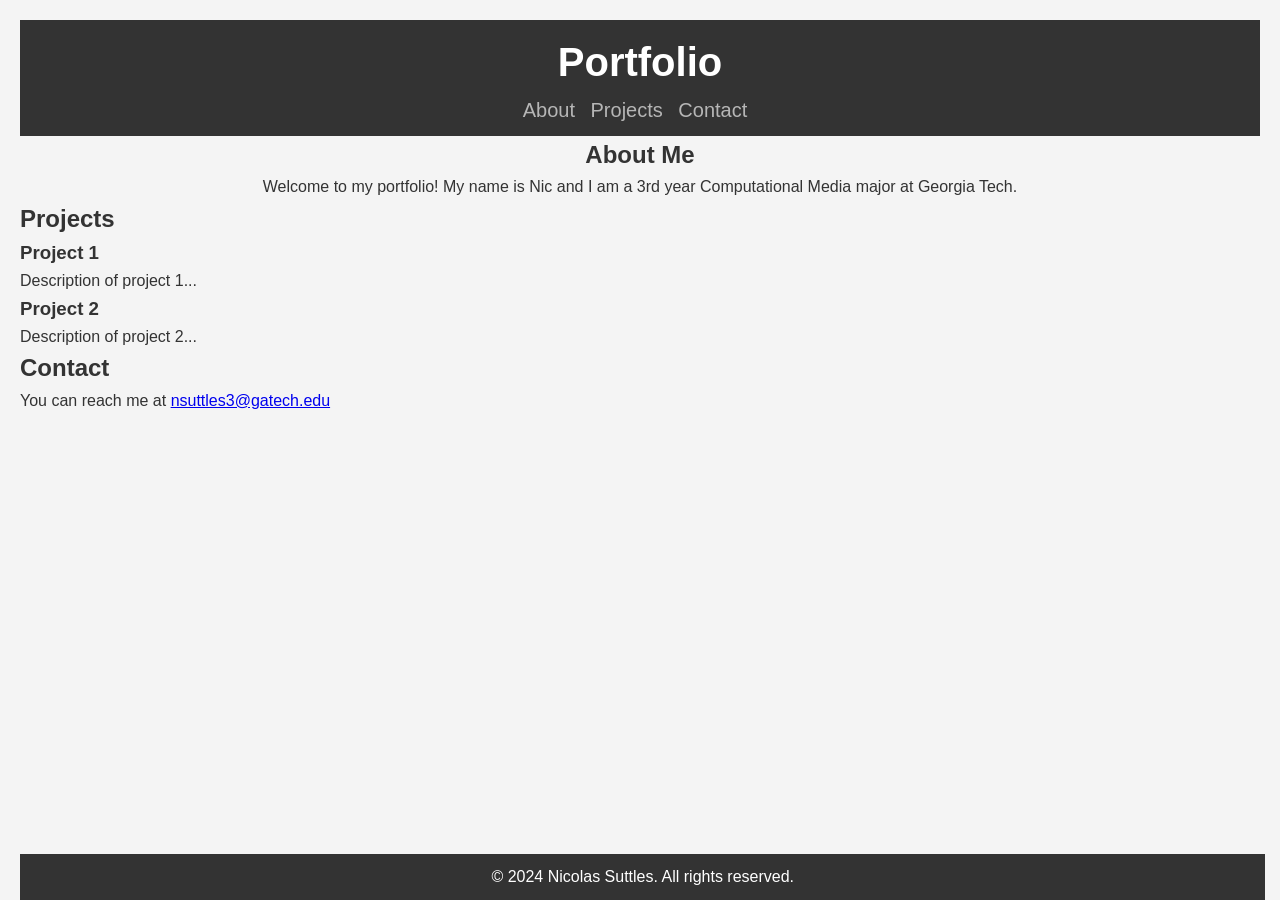
==== index.html @ 4a083851 "Template" ====
<!DOCTYPE html>
<html lang="en">
<head>
    <meta charset="UTF-8">
    <meta name="viewport" content="width=device-width, initial-scale=1.0">
    <title>Nicolas Suttles Portfolio</title>
    <link rel="stylesheet" href="styles.css">
</head>
<body>
    <header>
        <h1>Portfolio</h1>
        <nav>
            <ul>
                <li><a href="#about">About</a></li>
                <li><a href="#projects">Projects</a></li>
                <li><a href="#contact">Contact</a></li>
            </ul>
        </nav>
    </header>

    <section id="about">
        <h2>About Me</h2>
        <p>Welcome to my portfolio! My name is Nic and I am a 3rd year Computational Media major at Georgia Tech.</p>
    </section>

    <section id="projects">
        <h2>Projects</h2>
        <div class="project">
            <h3>Project 1</h3>
            <p>Description of project 1...</p>
        </div>
        <div class="project">
            <h3>Project 2</h3>
            <p>Description of project 2...</p>
        </div>
        <!-- Add more projects as needed -->
    </section>

    <section id="contact">
        <h2>Contact</h2>
        <p>You can reach me at <a href="mailto:nsuttles3@gatech.edu">nsuttles3@gatech.edu</a></p>
    </section>

    <footer>
        <p>&copy; 2024 Nicolas Suttles. All rights reserved.</p>
    </footer>
</body>
</html>
---- styles.css ----
/* Basic Reset */
* {
    margin: 0;
    padding: 0;
    box-sizing: border-box;
}

/* Body Styling */
body {
    font-family: Arial, sans-serif;
    line-height: 1.6;
    background-color: #f4f4f4;
    color: #333;
    padding: 20px;
}

/* Header Styling */
header {
    background: #333;
    color: #fff;
    padding: 10px 0;
    text-align: center;
    font-size: 20px;
}

/* Navigation Styling */
nav ul {
    list-style: none;
    padding: 0;
}

nav ul li {
    display: inline;
    margin-right: 10px;
}

nav ul li a {
    color: #b6b6b6;
    text-decoration: none;
}

/* Main Content Styling */
main {
    margin-top: 20px;
}

#about {
    text-align: center;
}

/* Footer Styling */
footer {
    background: #333;
    color: #fff;
    text-align: center;
    padding: 10px 0;
    position: fixed;
    bottom: 0;
    width: 97.3%;
    margin: auto 0;
}
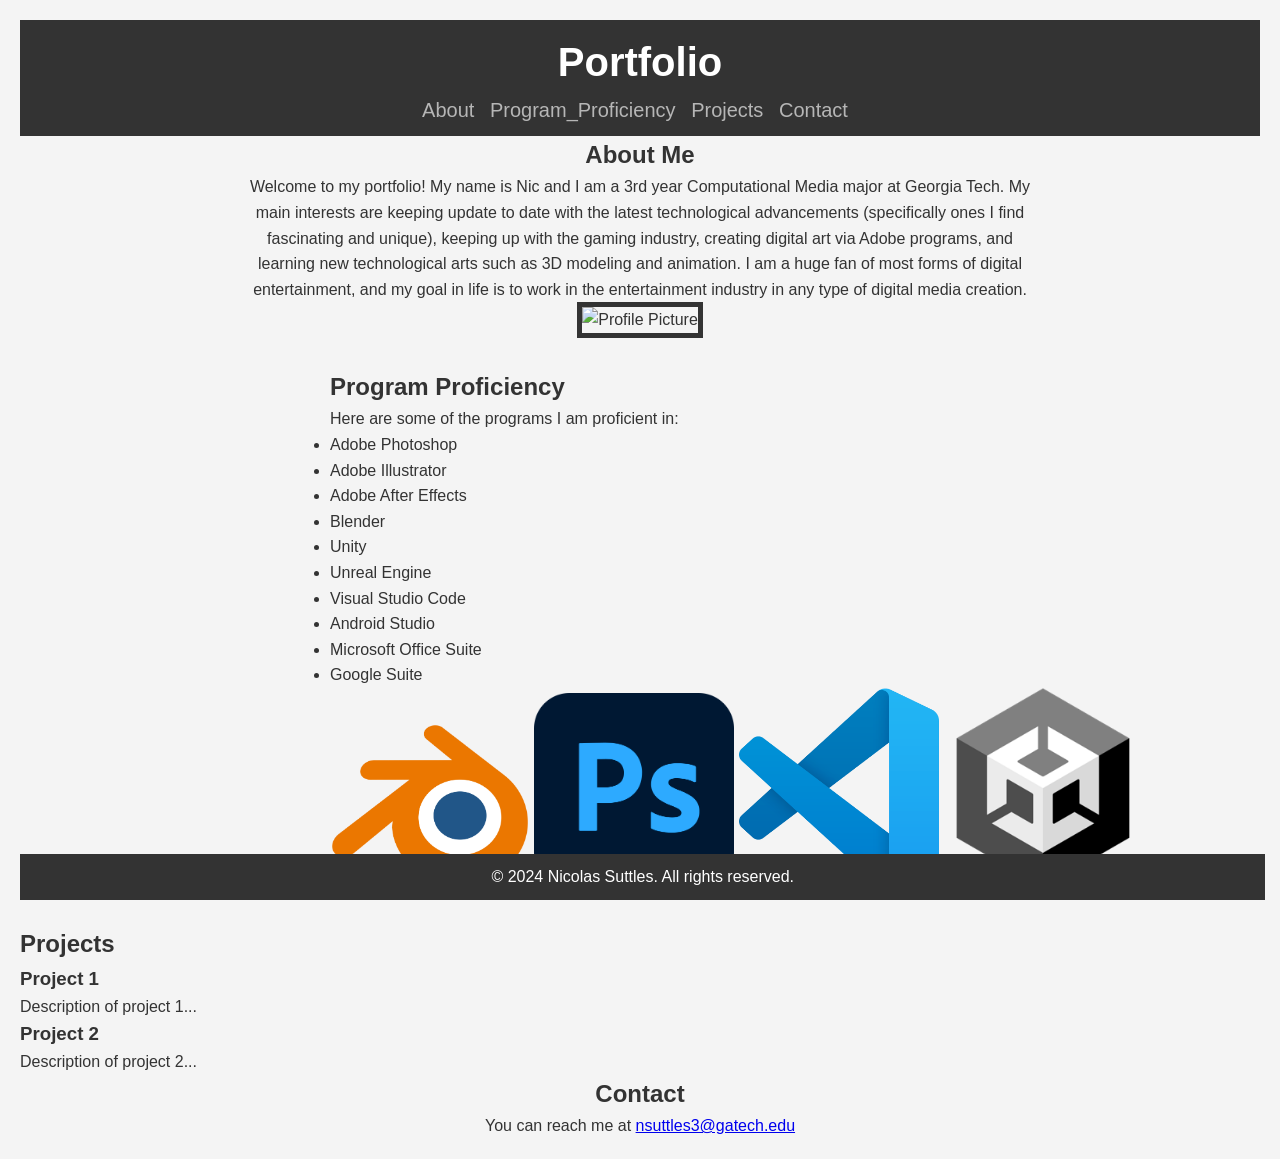
==== commit 8f8d86c1: "More Progress" ====
--- a/index.html
+++ b/index.html
@@ -12,6 +12,7 @@
         <nav>
             <ul>
                 <li><a href="#about">About</a></li>
+                <li><a href="#program">Program_Proficiency</a></li>
                 <li><a href="#projects">Projects</a></li>
                 <li><a href="#contact">Contact</a></li>
             </ul>
@@ -20,7 +21,35 @@
 
     <section id="about">
         <h2>About Me</h2>
-        <p>Welcome to my portfolio! My name is Nic and I am a 3rd year Computational Media major at Georgia Tech.</p>
+        <p>Welcome to my portfolio! My name is Nic and I am a 3rd year Computational Media major at Georgia Tech.
+            My main interests are keeping update to date with the latest technological advancements (specifically 
+            ones I find fascinating and unique), keeping up with the gaming industry, creating digital art via Adobe
+            programs, and learning new technological arts such as 3D modeling and animation. I am a huge fan of most forms
+            of digital entertainment, and my goal in life is to work in the entertainment industry in any type of digital
+            media creation.
+        </p>
+        <img src="images/PortfolioProfilePic.jpg" alt="Profile Picture" style="width:200px;height:auto;">
+    </section>
+
+    <section id="program">
+        <h2>Program Proficiency</h2>
+        <p>Here are some of the programs I am proficient in:</p>
+        <ul>
+            <li>Adobe Photoshop</li>
+            <li>Adobe Illustrator</li>
+            <li>Adobe After Effects</li>
+            <li>Blender</li>
+            <li>Unity</li>
+            <li>Unreal Engine</li>
+            <li>Visual Studio Code</li>
+            <li>Android Studio</li>
+            <li>Microsoft Office Suite</li>
+            <li>Google Suite</li>
+        </ul>
+        <img src="Images/BlenderLogo.png" alt="Blender Logo" style="width:200px;height:auto;">
+        <img src="Images/PSLogo.png" alt="Unity Logo" style="width:200px;height:auto;">
+        <img src="Images/VSCodeLogo.png" alt="Unity Logo" style="width:200px;height:auto;">
+        <img src="Images/UnityLogo.png" alt="Unity Logo" style="width:200px;height:auto;">
     </section>
 
     <section id="projects">
--- a/styles.css
+++ b/styles.css
@@ -9,7 +9,7 @@
 body {
     font-family: Arial, sans-serif;
     line-height: 1.6;
-    background-color: #f4f4f4;
+    background-color: #f4f4f4;    
     color: #333;
     padding: 20px;
 }
@@ -17,11 +17,13 @@
 /* Header Styling */
 header {
     background: #333;
+    
     color: #fff;
     padding: 10px 0;
     text-align: center;
     font-size: 20px;
 }
+
 
 /* Navigation Styling */
 nav ul {
@@ -48,6 +50,24 @@
     text-align: center;
 }
 
+#about p {
+    max-width: 800px;
+    margin: 0 auto;
+}
+
+#about img {
+    border: 5px solid #333;
+}
+
+#program {
+    text-align: left;
+    margin: 30px auto 30px 25%;
+}
+
+#contact {
+    text-align: center;
+}
+
 /* Footer Styling */
 footer {
     background: #333;
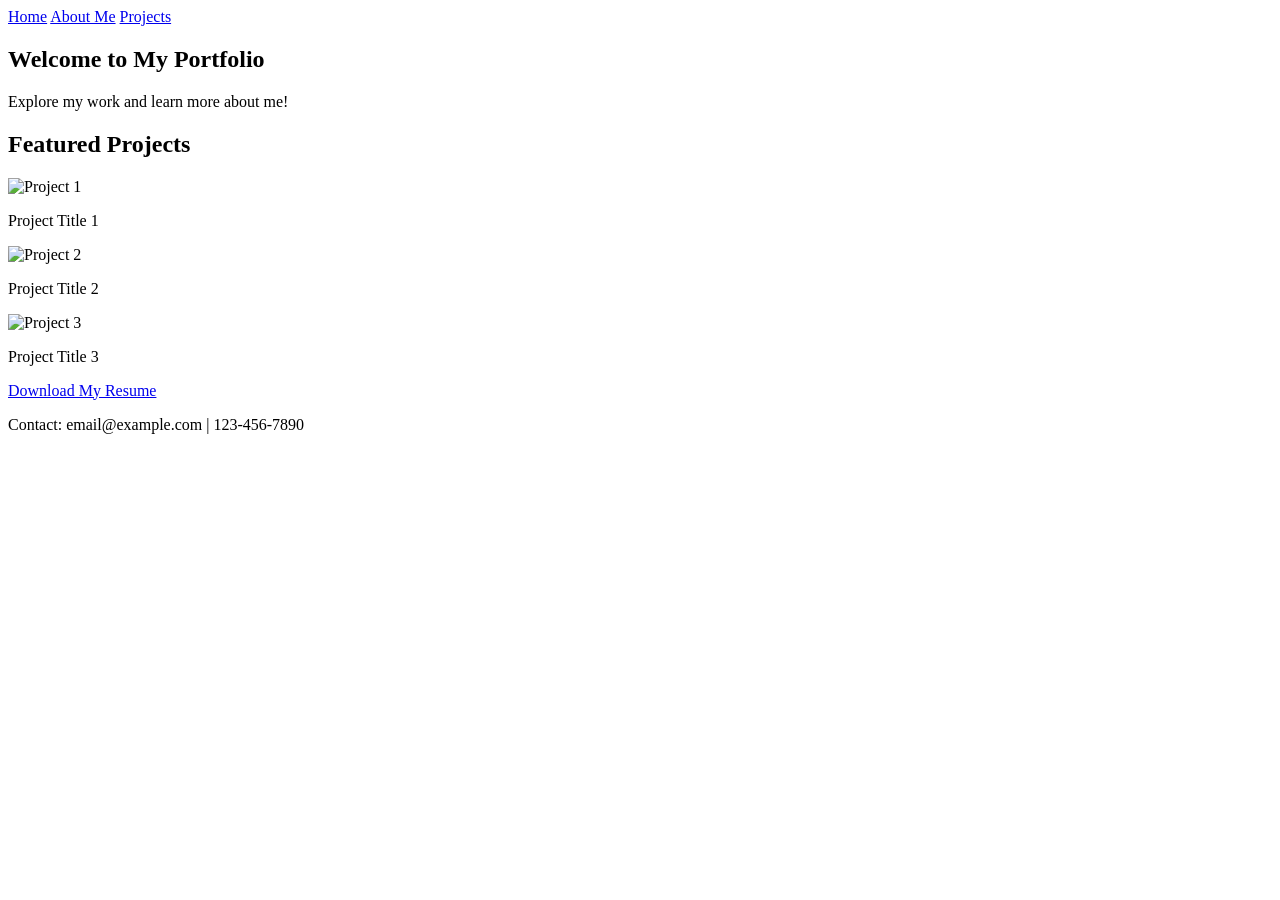
==== commit 294d36db: "Change" ====
--- a/index.html
+++ b/index.html
@@ -3,75 +3,46 @@
 <head>
     <meta charset="UTF-8">
     <meta name="viewport" content="width=device-width, initial-scale=1.0">
-    <title>Nicolas Suttles Portfolio</title>
-    <link rel="stylesheet" href="styles.css">
+    <title>Portfolio</title>
+    <link rel="stylesheet" href="style.css">
 </head>
 <body>
+    <div id="loader" class="loader"></div>
     <header>
-        <h1>Portfolio</h1>
         <nav>
-            <ul>
-                <li><a href="#about">About</a></li>
-                <li><a href="#program">Program_Proficiency</a></li>
-                <li><a href="#projects">Projects</a></li>
-                <li><a href="#contact">Contact</a></li>
-            </ul>
+            <a href="index.html">Home</a>
+            <a href="about.html">About Me</a>
+            <a href="projects.html">Projects</a>
         </nav>
     </header>
-
-    <section id="about">
-        <h2>About Me</h2>
-        <p>Welcome to my portfolio! My name is Nic and I am a 3rd year Computational Media major at Georgia Tech.
-            My main interests are keeping update to date with the latest technological advancements (specifically 
-            ones I find fascinating and unique), keeping up with the gaming industry, creating digital art via Adobe
-            programs, and learning new technological arts such as 3D modeling and animation. I am a huge fan of most forms
-            of digital entertainment, and my goal in life is to work in the entertainment industry in any type of digital
-            media creation.
-        </p>
-        <img src="images/PortfolioProfilePic.jpg" alt="Profile Picture" style="width:200px;height:auto;">
-    </section>
-
-    <section id="program">
-        <h2>Program Proficiency</h2>
-        <p>Here are some of the programs I am proficient in:</p>
-        <ul>
-            <li>Adobe Photoshop</li>
-            <li>Adobe Illustrator</li>
-            <li>Adobe After Effects</li>
-            <li>Blender</li>
-            <li>Unity</li>
-            <li>Unreal Engine</li>
-            <li>Visual Studio Code</li>
-            <li>Android Studio</li>
-            <li>Microsoft Office Suite</li>
-            <li>Google Suite</li>
-        </ul>
-        <img src="Images/BlenderLogo.png" alt="Blender Logo" style="width:200px;height:auto;">
-        <img src="Images/PSLogo.png" alt="Unity Logo" style="width:200px;height:auto;">
-        <img src="Images/VSCodeLogo.png" alt="Unity Logo" style="width:200px;height:auto;">
-        <img src="Images/UnityLogo.png" alt="Unity Logo" style="width:200px;height:auto;">
-    </section>
-
-    <section id="projects">
-        <h2>Projects</h2>
-        <div class="project">
-            <h3>Project 1</h3>
-            <p>Description of project 1...</p>
-        </div>
-        <div class="project">
-            <h3>Project 2</h3>
-            <p>Description of project 2...</p>
-        </div>
-        <!-- Add more projects as needed -->
-    </section>
-
-    <section id="contact">
-        <h2>Contact</h2>
-        <p>You can reach me at <a href="mailto:nsuttles3@gatech.edu">nsuttles3@gatech.edu</a></p>
-    </section>
-
-    <footer>
-        <p>&copy; 2024 Nicolas Suttles. All rights reserved.</p>
-    </footer>
+    <main>
+        <section class="hero fade-in">
+            <h1>Welcome to My Portfolio</h1>
+            <p>Explore my work and learn more about me!</p>
+        </section>
+        <section class="featured-projects">
+            <h2>Featured Projects</h2>
+            <div class="projects">
+                <div class="project">
+                    <img src="assets/project1.jpg" alt="Project 1">
+                    <p>Project Title 1</p>
+                </div>
+                <div class="project">
+                    <img src="assets/project2.jpg" alt="Project 2">
+                    <p>Project Title 2</p>
+                </div>
+                <div class="project">
+                    <img src="assets/project3.jpg" alt="Project 3">
+                    <p>Project Title 3</p>
+                </div>
+            </div>
+        </section>
+        <section class="resume-contact">
+            <a href="assets/resume.pdf" class="btn" target="_blank">Download My Resume</a>
+            <footer>
+                <p>Contact: email@example.com | 123-456-7890</p>
+            </footer>
+        </section>
+    </main>
 </body>
-</html>+</html>
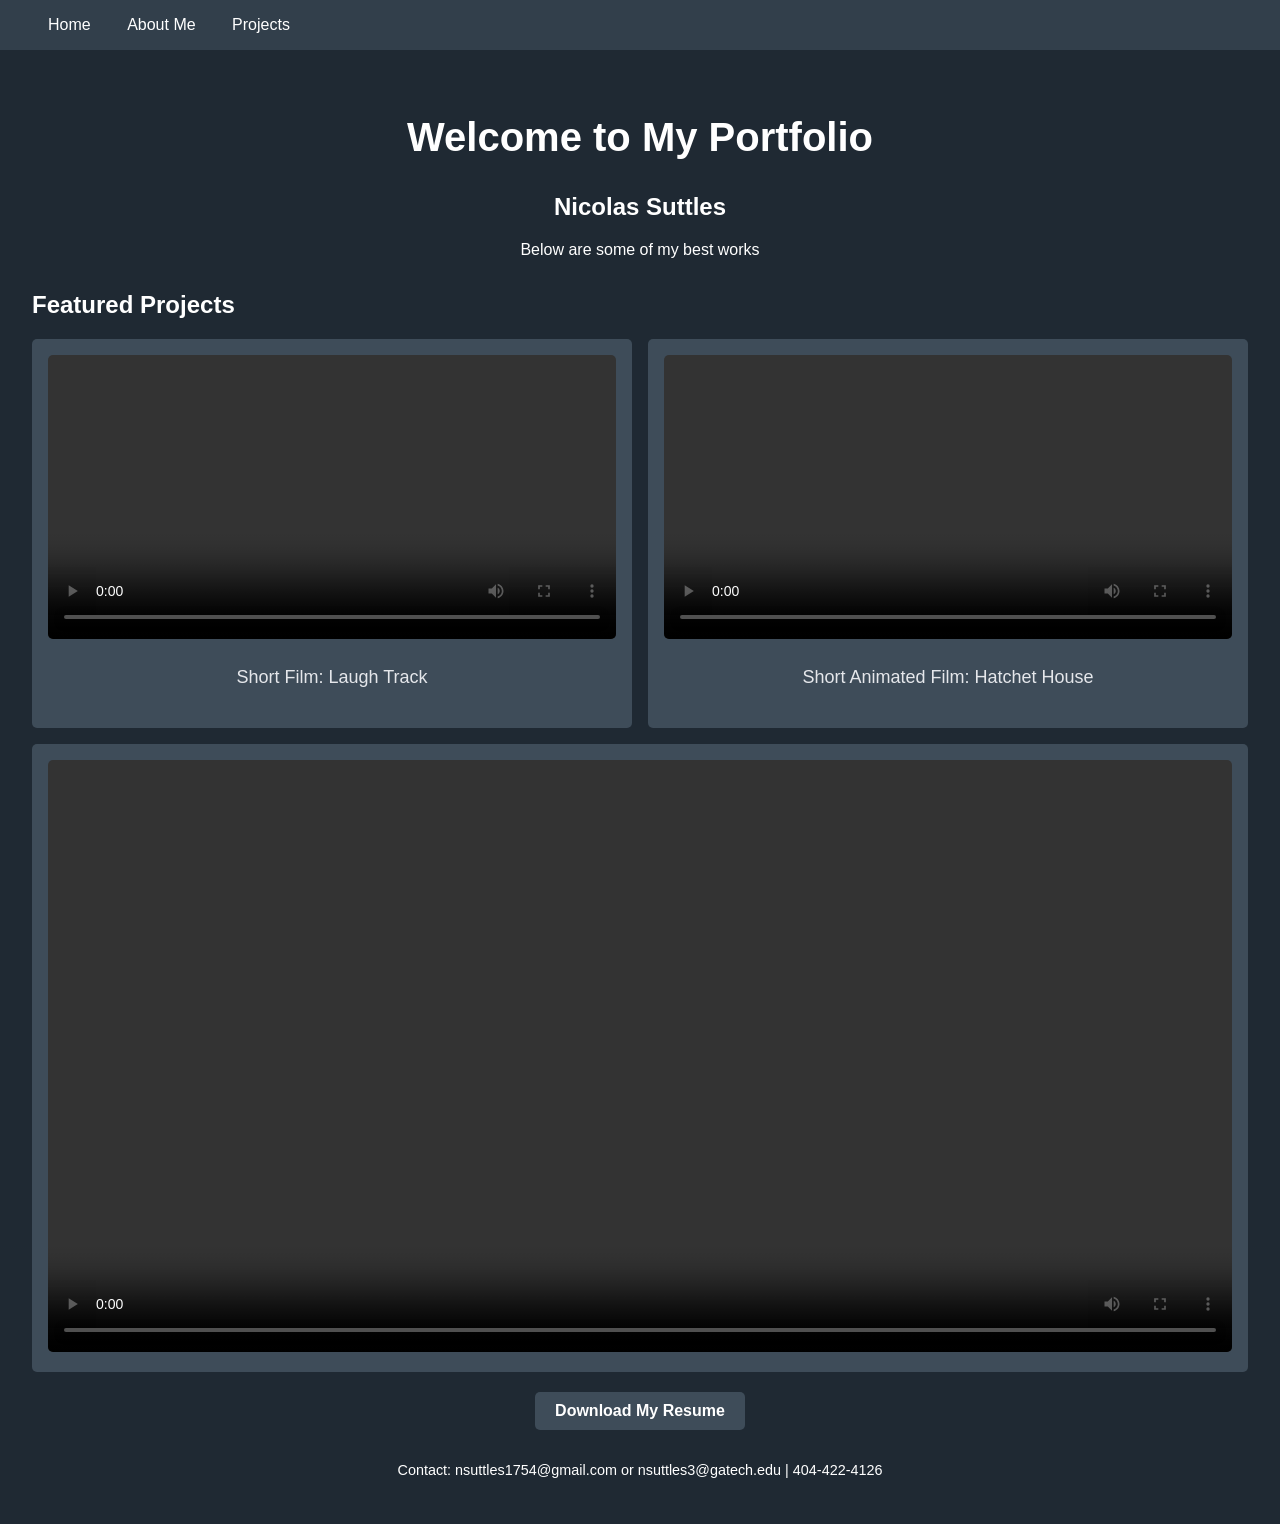
==== commit 7aff9f9a: "Changed Stuff" ====
--- a/index.html
+++ b/index.html
@@ -4,7 +4,8 @@
     <meta charset="UTF-8">
     <meta name="viewport" content="width=device-width, initial-scale=1.0">
     <title>Portfolio</title>
-    <link rel="stylesheet" href="style.css">
+    <link rel="stylesheet" href="styles.css">
+    <script src="script.js" defer></script>
 </head>
 <body>
     <div id="loader" class="loader"></div>
@@ -18,29 +19,30 @@
     <main>
         <section class="hero fade-in">
             <h1>Welcome to My Portfolio</h1>
-            <p>Explore my work and learn more about me!</p>
+            <h2>Nicolas Suttles</h2>
+            <p> Below are some of my best works</p>
         </section>
         <section class="featured-projects">
             <h2>Featured Projects</h2>
             <div class="projects">
                 <div class="project">
-                    <img src="assets/project1.jpg" alt="Project 1">
-                    <p>Project Title 1</p>
+                    <video src="Videos/LaughTrack_05.mp4" controls alt="Project 1"> </video>
+                    <p>Short Film: Laugh Track</p>
                 </div>
                 <div class="project">
-                    <img src="assets/project2.jpg" alt="Project 2">
-                    <p>Project Title 2</p>
+                    <video src="Videos/Hatchet_house_Final_Draft.mp4" controls alt="Project 2"> </video>
+                    <p>Short Animated Film: Hatchet House</p>
                 </div>
                 <div class="project">
-                    <img src="assets/project3.jpg" alt="Project 3">
-                    <p>Project Title 3</p>
+                    <video src="Videos/chessMatch.mp4" controls alt="Project 3">
+                    <p>3D Rendering: Chess Match</p>
                 </div>
             </div>
         </section>
         <section class="resume-contact">
-            <a href="assets/resume.pdf" class="btn" target="_blank">Download My Resume</a>
+            <a href="Images/Resume Nicolas Suttles.pdf" class="btn" target="_blank">Download My Resume</a>
             <footer>
-                <p>Contact: email@example.com | 123-456-7890</p>
+                <p>Contact: nsuttles1754@gmail.com or nsuttles3@gatech.edu | 404-422-4126</p>
             </footer>
         </section>
     </main>
--- a/styles.css
+++ b/styles.css
@@ -0,0 +1,181 @@
+/* General Reset */
+body {
+    margin: 0;
+    font-family: 'Arial', sans-serif;
+    color: white;
+    background-color: #1f2933;
+}
+
+.about-container .profile-picture {
+    width: 200px; /* Set the desired width */
+    height: auto; /* Maintain aspect ratio */
+    border-radius: 50%; /* Optional: Circular shape */
+    border: 2px solid #3e4c59; /* Optional: Add a subtle border */
+    margin: 20px auto; /* Center the image */
+    display: block; /* Ensure proper centering */
+}
+
+header {
+    background-color: #323f4b;
+    padding: 1rem 2rem;
+}
+
+nav a {
+    color: white;
+    margin: 0 1rem;
+    text-decoration: none;
+}
+
+nav a:hover {
+    text-decoration: underline;
+}
+
+main {
+    padding: 2rem;
+}
+
+.hero {
+    text-align: center;
+    margin-bottom: 2rem;
+}
+
+.hero h1 {
+    font-size: 2.5rem;
+}
+
+.projects, .about-container, .projects-grid {
+    display: flex;
+    gap: 1rem;
+    flex-wrap: wrap;
+}
+
+.project, .about-container {
+    background-color: #3e4c59;
+    padding: 1rem;
+    border-radius: 5px;
+    text-align: center;
+    flex: 1 1 calc(33.333% - 1rem);
+}
+
+.project img, .about-container img {
+    width: auto; /* Do not force 100% width */
+    max-width: 100%; /* Ensure responsiveness */
+    border-radius: 5px;
+}
+
+.about-container p, .project p {
+    font-size: 18px; /* Adjust as needed */
+    line-height: 1.8; /* Optional: Space between lines */
+    color: #e5e7eb; /* Optional: Specific color for the about page */
+}
+
+.project video {
+    width: 100%;
+    border-radius: 5px;
+}
+
+.btn {
+    display: inline-block;
+    padding: 10px 20px;
+    font-size: 16px;
+    font-weight: bold;
+    text-align: center;
+    text-decoration: none;
+    color: white;
+    background-color: #3e4c59; /* Button color */
+    border: none;
+    border-radius: 5px;
+    cursor: pointer;
+    transition: background-color 0.3s ease;
+    margin: 0 auto; /* Center horizontally */
+}
+
+.btn:hover {
+    background-color: #52606d; /* Button hover color */
+}
+
+.resume-contact {
+    text-align: center; /* Center the entire section */
+    margin-top: 20px;
+}
+
+footer {
+    text-align: center;
+    margin-top: 2rem;
+    font-size: 0.9rem;
+}
+
+/* Fade-in animation */
+.fade-in {
+    opacity: 0;
+    transform: translateY(20px);
+    transition: opacity 0.8s ease-out, transform 0.8s ease-out;
+}
+
+.fade-in.visible {
+    opacity: 1;
+    transform: translateY(0);
+}
+
+html {
+    scroll-behavior: smooth;
+}
+
+/* Button hover effect */
+.btn:hover {
+    transform: scale(1.05);
+    box-shadow: 0 4px 15px rgba(0, 0, 0, 0.2);
+    transition: transform 0.3s ease, box-shadow 0.3s ease;
+}
+
+/* Project card hover effect */
+.project:hover {
+    transform: scale(1.02);
+    transition: transform 0.3s ease;
+    box-shadow: 0 6px 20px rgba(0, 0, 0, 0.3);
+}
+
+/* Loader */
+.loader {
+    position: fixed;
+    top: 0;
+    left: 0;
+    width: 100%;
+    height: 100%;
+    background-color: #1f2933;
+    display: flex;
+    justify-content: center;
+    align-items: center;
+    z-index: 9999;
+}
+
+.loader::after {
+    content: "";
+    width: 50px;
+    height: 50px;
+    border: 5px solid #3e4c59;
+    border-top-color: white;
+    border-radius: 50%;
+    animation: spin 1s linear infinite;
+}
+
+@keyframes spin {
+    to {
+        transform: rotate(360deg);
+    }
+}
+
+/* Hide loader after content is loaded */
+body.loaded #loader {
+    display: none;
+}
+
+.hidden {
+    max-height: 0;
+    overflow: hidden;
+    transition: max-height 0.5s ease;
+}
+
+.hidden.visible {
+    max-height: 500px; /* Adjust based on your content size */
+}
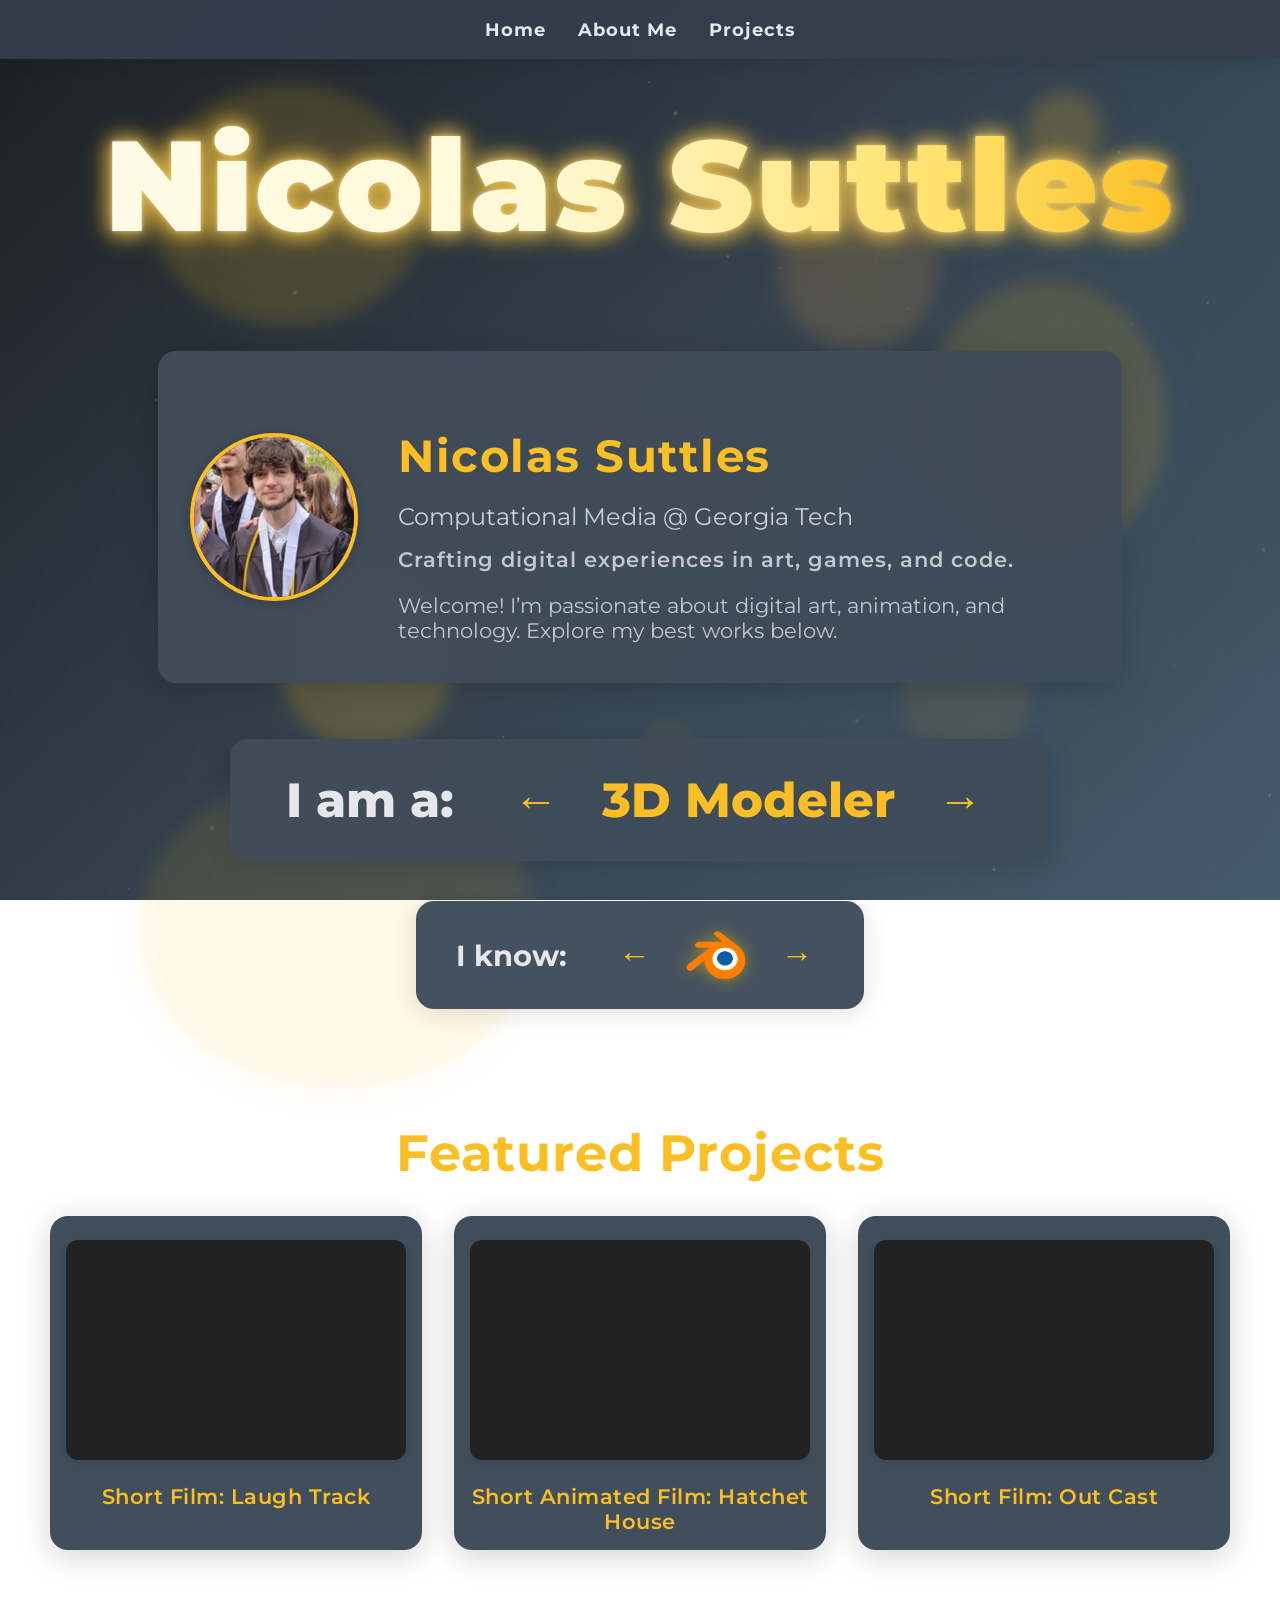
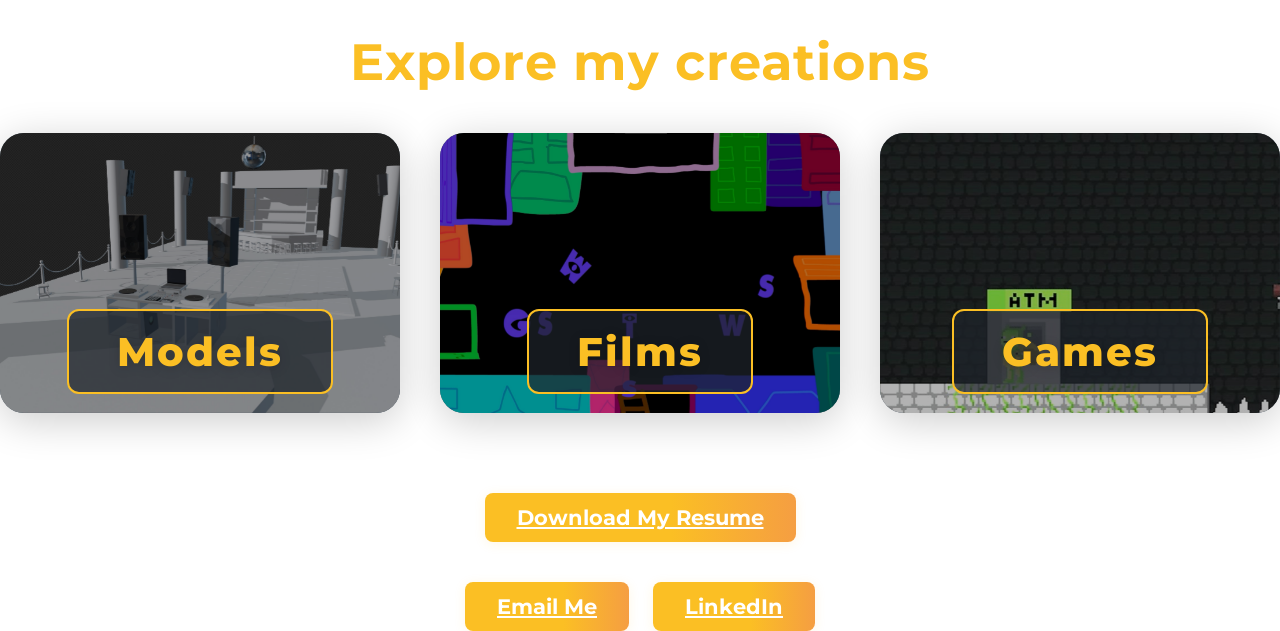
==== commit 3e102b0d: "Enhance styling and layout across the site with new animations, improved typography, and responsive " ====
--- a/index.html
+++ b/index.html
@@ -6,9 +6,27 @@
     <title>Portfolio</title>
     <link rel="stylesheet" href="styles.css">
     <script src="script.js" defer></script>
+    <!-- Add these to your HTML file -->
 </head>
 <body>
-    <div id="loader" class="loader"></div>
+    <div class="animated-bg"></div>
+    <div class="light-rays-bg"></div>
+    <div class="texture-overlay"></div>
+    <canvas id="dust-canvas"></canvas>
+    <canvas id="golden-trails-canvas"></canvas>
+    <div class="bg-shapes">
+        <svg class="bg-shape shape1" width="320" height="320"><ellipse cx="160" cy="160" rx="140" ry="120" fill="#fbbf2433"/></svg>
+        <svg class="bg-shape shape2" width="180" height="180"><circle cx="90" cy="90" r="80" fill="#f59e4233"/></svg>
+        <svg class="bg-shape shape3" width="220" height="220"><ellipse cx="110" cy="110" rx="90" ry="100" fill="#fbbf2444"/></svg>
+        <svg class="bg-shape shape4" width="140" height="140"><circle cx="70" cy="70" r="65" fill="#fbbf241a"/></svg>
+        <svg class="bg-shape shape5" width="260" height="260"><ellipse cx="130" cy="130" rx="120" ry="80" fill="#f59e421a"/></svg>
+        <!-- New, smaller and larger shapes for more depth -->
+        <svg class="bg-shape shape6" width="80" height="80"><circle cx="40" cy="40" r="38" fill="#fbbf2444"/></svg>
+        <svg class="bg-shape shape7" width="420" height="420"><ellipse cx="210" cy="210" rx="200" ry="160" fill="#fbbf2420"/></svg>
+        <svg class="bg-shape shape8" width="100" height="100"><ellipse cx="50" cy="50" rx="45" ry="30" fill="#f59e4222"/></svg>
+        <svg class="bg-shape shape9" width="60" height="60"><circle cx="30" cy="30" r="28" fill="#fbbf241a"/></svg>
+        <svg class="bg-shape shape10" width="300" height="300"><ellipse cx="150" cy="150" rx="120" ry="140" fill="#fbbf2430"/></svg>
+    </div>
     <header>
         <nav>
             <a href="index.html">Home</a>
@@ -16,34 +34,94 @@
             <a href="projects.html">Projects</a>
         </nav>
     </header>
+    <!-- Hero Header -->
+    <section class="hero-header fade-in">
+        <h1 class="main-title">
+            <span class="main-title-glow">Nicolas Suttles</span>
+        </h1>
+    </section>
     <main>
-        <section class="hero fade-in">
-            <h1>Welcome to My Portfolio</h1>
-            <h2>Nicolas Suttles</h2>
-            <p> Below are some of my best works</p>
+        <section class="intro-card fade-in">
+            <img src="Images/profilpic.jpg" alt="Profile Picture" class="profile-picture-large">
+            <div>
+                <h1>Nicolas Suttles</h1>
+                <h2>Computational Media @ Georgia Tech</h2>
+                <p class="tagline">Crafting digital experiences in art, games, and code.</p>
+                <p>
+                    Welcome! I’m passionate about digital art, animation, and technology. Explore my best works below.
+                </p>
+            </div>
         </section>
-        <section class="featured-projects">
-            <h2>Featured Projects</h2>
+        <section class="iam-section fade-in">
+            <div class="iam-container">
+                <span class="iam-label">I am a:</span>
+                <button class="iam-arrow" id="iam-prev">&#8592;</button>
+                <span class="iam-role" id="iam-role">3D Modeler</span>
+                <button class="iam-arrow" id="iam-next">&#8594;</button>
+            </div>
+        </section>
+        <section class="iknow-section fade-in">
+            <div class="iknow-container">
+                <span class="iknow-label">I know:</span>
+                <button class="iknow-arrow" id="iknow-prev">&#8592;</button>
+                <span class="iknow-logo">
+                  <img src="Images/blender-logo.png" alt="Blender" class="iknow-img" id="iknow-img-current">
+                  <img src="" alt="" class="iknow-img" id="iknow-img-next" style="opacity:0; position:absolute; left:0; top:0;">
+                </span>
+                <button class="iknow-arrow" id="iknow-next">&#8594;</button>
+            </div>
+        </section>
+        <section class="featured-projects fade-in">
+            <h2 class="section-title">Featured Projects</h2>
             <div class="projects">
-                <div class="project">
-                    <video src="Videos/LaughTrack_05.mp4" controls alt="Project 1"> </video>
-                    <p>Short Film: Laugh Track</p>
+                <div class="project fade-in">
+                    <iframe src="https://drive.google.com/file/d/1wuI_C8YEEzY92CnOscM9xNOgVYQXRL3u/preview" width="100%" height="220" frameborder="0" allowfullscreen></iframe>
+                    <div class="project-info">
+                        <p class="project-title">Short Film: Laugh Track</p>
+                    </div>
                 </div>
-                <div class="project">
-                    <video src="Videos/Hatchet_house_Final_Draft.mp4" controls alt="Project 2"> </video>
-                    <p>Short Animated Film: Hatchet House</p>
+                <div class="project fade-in">
+                    <iframe width="100%" height="220" src="https://www.youtube.com/embed/RNFLFnP9y1E"
+                        title="Hatchet House" frameborder="0" allowfullscreen></iframe>
+                    <div class="project-info">
+                        <p class="project-title">Short Animated Film: Hatchet House</p>
+                    </div>
                 </div>
-                <div class="project">
-                    <video src="Videos/chessMatch.mp4" controls alt="Project 3">
-                    <p>3D Rendering: Chess Match</p>
+                <div class="project fade-in">
+                    <iframe src="https://drive.google.com/file/d/1UDR14jFR5scqp2Rg2KPW3oxKd6ROht6A/preview" width="100%" height="220" frameborder="0" allowfullscreen></iframe>
+                    <div class="project-info">
+                        <p class="project-title">Short Film: Out Cast</p>
+                    </div>
                 </div>
             </div>
         </section>
-        <section class="resume-contact">
-            <a href="Images/Resume Nicolas Suttles.pdf" class="btn" target="_blank">Download My Resume</a>
-            <footer>
-                <p>Contact: nsuttles1754@gmail.com or nsuttles3@gatech.edu | 404-422-4126</p>
-            </footer>
+        <h2 class="explore-header section-title fade-in">Explore my creations</h2>
+        <section class="hobbies-row fade-in">
+            <div class="hobby-card" id="models-card">
+                <div class="hobby-bg hobby-bg-current" id="models-bg-current"></div>
+                <div class="hobby-bg hobby-bg-next" id="models-bg-next"></div>
+                <span class="hobby-label">Models</span>
+            </div>
+            <div class="hobby-card" id="films-card">
+                <div class="hobby-bg hobby-bg-current" id="films-bg-current"></div>
+                <div class="hobby-bg hobby-bg-next" id="films-bg-next"></div>
+                <span class="hobby-label">Films</span>
+            </div>
+            <div class="hobby-card" id="games-card">
+                <div class="hobby-bg hobby-bg-current" id="games-bg-current"></div>
+                <div class="hobby-bg hobby-bg-next" id="games-bg-next"></div>
+                <span class="hobby-label">Games</span>
+            </div>
+        </section>
+        <section class="resume-contact fade-in">
+            <div class="resume-btn-row">
+                <a href="resume.pdf" class="btn" download>Download My Resume</a>
+            </div>
+            <div class="contact-btn-row">
+                <a href="mailto:nsuttles1754@gmail.com" class="btn">Email Me</a>
+                <a href="https://www.linkedin.com/in/nicolas-suttles-53b124267/" class="btn">LinkedIn</a>
+                <!-- more contact buttons -->
+            </div>
         </section>
     </main>
 </body>
--- a/styles.css
+++ b/styles.css
@@ -1,181 +1,683 @@
+/* Google Fonts Import */
+@import url('https://fonts.googleapis.com/css2?family=Montserrat:wght@400;700&display=swap');
+
 /* General Reset */
+html {
+    min-height: 100%;
+    height: 100%;
+    background: linear-gradient(135deg,#161b22 0%, #32414f 50%, #445a6d 100%);
+    background-attachment: fixed;
+    background-repeat: no-repeat;
+    background-size: cover;
+}
+
 body {
+    min-height: 100vh;
     margin: 0;
-    font-family: 'Arial', sans-serif;
-    color: white;
-    background-color: #1f2933;
-}
-
-.about-container .profile-picture {
-    width: 200px; /* Set the desired width */
-    height: auto; /* Maintain aspect ratio */
-    border-radius: 50%; /* Optional: Circular shape */
-    border: 2px solid #3e4c59; /* Optional: Add a subtle border */
-    margin: 20px auto; /* Center the image */
-    display: block; /* Ensure proper centering */
+    font-family: 'Montserrat', Arial, sans-serif;
+    color: #e5e7eb;
+    background: transparent;
 }
 
 header {
-    background-color: #323f4b;
-    padding: 1rem 2rem;
+    background: rgba(50, 63, 75, 0.98);
+    padding: 1.2rem 2rem;
+    box-shadow: 0 2px 16px rgba(0,0,0,0.10);
+    position: sticky;
+    top: 0;
+    z-index: 100;
+}
+
+nav {
+    display: flex;
+    justify-content: center;
+    gap: 2rem;
 }
 
 nav a {
-    color: white;
-    margin: 0 1rem;
+    color: #e5e7eb;
+    font-weight: 700;
+    font-size: 1.1rem;
+    letter-spacing: 1px;
     text-decoration: none;
+    position: relative;
+    transition: color 0.2s;
+}
+
+nav a::after {
+    content: '';
+    display: block;
+    width: 0;
+    height: 2px;
+    background: #fbbf24;
+    transition: width 0.3s;
+    position: absolute;
+    left: 0;
+    bottom: -4px;
 }
 
 nav a:hover {
-    text-decoration: underline;
-}
-
-main {
-    padding: 2rem;
-}
-
-.hero {
+    color: #fbbf24;
+}
+
+nav a:hover::after {
+    width: 100%;
+}
+
+/* Hero Header Styles */
+.hero-header {
+    display: flex;
+    flex-direction: column;
+    align-items: center;
+    justify-content: center;
+    min-height: 28vh; /* was 60vh */
+    margin: 0; /* negative bottom margin to pull up next section */
+    z-index: 20;
+    position: relative;
+    animation: heroSlideDown 1.2s cubic-bezier(.77,0,.18,1) 0.1s both;
+}
+
+@keyframes heroSlideDown {
+    0% { opacity: 0; transform: translateY(-60px) scale(0.95);}
+    80% { opacity: 1; transform: translateY(8px) scale(1.04);}
+    100% { opacity: 1; transform: translateY(0) scale(1);}
+}
+
+.main-title {
+    font-size: clamp(3.5rem, 10vw, 8.5rem);
+    font-weight: 900;
+    letter-spacing: 2.5px;
     text-align: center;
+    margin: 0;
+    line-height: 1.05;
+    position: relative;
+    color: #fbbf24;
+    filter: drop-shadow(0 0 12px #fbbf2477) drop-shadow(0 2px 8px #fbbf2444);
+    animation: popIn 1.2s cubic-bezier(.77,0,.18,1) 0.2s both, floatTitle 7s ease-in-out infinite alternate;
+}
+
+@keyframes popIn {
+    0% { opacity: 0; transform: scale(0.8) translateY(-40px);}
+    80% { opacity: 1; transform: scale(1.08) translateY(0);}
+    100% { opacity: 1; transform: scale(1) translateY(0);}
+}
+
+@keyframes floatTitle {
+    0% { transform: translateY(0) scale(1);}
+    100% { transform: translateY(10px) scale(1.03);}
+}
+
+.main-title-glow {
+    display: inline-block;
+    background: linear-gradient(90deg, #fffbe6 0%, #fff9d6 40%, #ffe066 80%, #fbbf24 100%);
+    background-clip: text;
+    -webkit-background-clip: text;
+    color: transparent;
+    -webkit-text-fill-color: transparent;
+    animation: goldGlowBeat 2.2s cubic-bezier(.77,0,.18,1) infinite;
+    filter:
+        drop-shadow(0 0 10px #fbbf2477)
+        drop-shadow(0 0 2px #fffbe6aa);
+}
+
+/* Section Title */
+.section-title {
+    text-align: center;
+    color: #fbbf24;
+    font-size: 3.2rem; /* was 2.8rem */
+    margin: 2.5rem 0 2rem 0;
+    letter-spacing: 1px;
+}
+
+/* Intro Card */
+.intro-card {
+    display: flex;
+    align-items: center;
+    justify-content: center;
+    gap: 2.5rem;
+    background: rgba(62, 76, 89, 0.97);
+    border-radius: 18px;
+    box-shadow: 0 6px 32px rgba(0,0,0,0.18);
+    padding: 2.5rem 2rem;
+    max-width: 900px;
+    margin: 2.5rem auto 2rem auto;
+    animation: fadeInDown 1s cubic-bezier(.77,0,.18,1) 0.2s both;
+}
+
+@keyframes fadeInDown {
+    from { opacity: 0; transform: translateY(-40px);}
+    to { opacity: 1; transform: translateY(0);}
+}
+
+.profile-picture-large {
+    width: 160px;
+    height: 160px;
+    border-radius: 50%;
+    border: 4px solid #fbbf24;
+    object-fit: cover;
+    box-shadow: 0 2px 16px rgba(0,0,0,0.18);
+}
+
+.intro-card h1 {
+    font-size: 2.8rem; /* was 2.3rem */
+    font-weight: 700;
+    color: #fbbf24;
+    margin-bottom: 0.3rem;
+    letter-spacing: 1.5px;
+}
+
+.intro-card h2 {
+    font-size: 1.5rem; /* was 1.2rem */
+    font-weight: 400;
+    color: #e5e7eb;
+    opacity: 0.85;
+    margin-bottom: 1rem;
+}
+
+.intro-card p {
+    font-size: 1.3rem; /* was 1.1rem */
+    color: #e5e7eb;
+    opacity: 0.8;
+    margin-bottom: 0;
+}
+
+/* Tagline under name */
+.tagline {
+    font-size: 1.6rem; /* was 1.35rem */
+    color: #fbbf24;
+    margin-top: 1rem;
+    margin-bottom: 0.5rem;
+    font-weight: 600;
+    letter-spacing: 1px;
+    text-align: left;
+}
+
+/* Projects Section */
+.featured-projects {
+    max-width: 1200px;
+    margin: 0 auto 3rem auto;
+    padding: 2rem 1rem;
+}
+
+.featured-projects h2 {
+    text-align: center;
+    font-size: 3.2rem; /* was 2.8rem */
+    color: #fbbf24;
     margin-bottom: 2rem;
-}
-
-.hero h1 {
-    font-size: 2.5rem;
-}
-
-.projects, .about-container, .projects-grid {
-    display: flex;
-    gap: 1rem;
+    letter-spacing: 1px;
+}
+
+.projects {
+    display: flex;
     flex-wrap: wrap;
-}
-
-.project, .about-container {
-    background-color: #3e4c59;
-    padding: 1rem;
-    border-radius: 5px;
+    gap: 2rem;
+    justify-content: center;
+}
+
+.project {
+    background: rgba(62, 76, 89, 0.98);
+    border-radius: 18px;
+    box-shadow: 0 6px 32px rgba(0,0,0,0.18);
+    padding: 1.5rem 1rem 1rem 1rem;
+    width: 340px;
+    display: flex;
+    flex-direction: column;
+    align-items: center;
+    transition: transform 0.25s, box-shadow 0.25s;
+    position: relative;
+    overflow: hidden;
+    cursor: pointer;
+}
+
+.project:hover {
+    transform: translateY(-10px) scale(1.03);
+    box-shadow: 0 12px 40px rgba(251,191,36,0.15), 0 2px 16px rgba(0,0,0,0.18);
+    background: rgba(62, 76, 89, 1);
+}
+
+.project iframe, .project video, .project img {
+    border-radius: 12px;
+    width: 100%;
+    min-height: 220px;
+    background: #222;
+    margin-bottom: 1rem;
+    box-shadow: 0 2px 12px rgba(0,0,0,0.12);
+    transition: box-shadow 0.3s;
+}
+
+.project-info {
+    width: 100%;
     text-align: center;
-    flex: 1 1 calc(33.333% - 1rem);
-}
-
-.project img, .about-container img {
-    width: auto; /* Do not force 100% width */
-    max-width: 100%; /* Ensure responsiveness */
-    border-radius: 5px;
-}
-
-.about-container p, .project p {
-    font-size: 18px; /* Adjust as needed */
-    line-height: 1.8; /* Optional: Space between lines */
-    color: #e5e7eb; /* Optional: Specific color for the about page */
-}
-
-.project video {
-    width: 100%;
-    border-radius: 5px;
+}
+
+.project-title {
+    font-size: 1.3rem; /* was 1.1rem */
+    color: #fbbf24;
+    font-weight: 600;
+    margin: 0.5rem 0 0 0;
+    letter-spacing: 0.5px;
+}
+
+/* Resume & Contact */
+.resume-contact {
+    display: flex;
+    flex-direction: column;
+    align-items: center;
+    text-align: center;
+    margin: 3rem 0 1rem 0;
+    gap: 1.5rem;
+}
+
+.resume-btn-row {
+    margin-top: 1.5rem;
+    margin-bottom: 1rem;
+}
+
+.contact-btn-row {
+    display: flex;
+    flex-wrap: wrap;
+    gap: 1.5rem;
+    justify-content: center;
 }
 
 .btn {
     display: inline-block;
-    padding: 10px 20px;
-    font-size: 16px;
-    font-weight: bold;
-    text-align: center;
-    text-decoration: none;
-    color: white;
-    background-color: #3e4c59; /* Button color */
+    padding: 12px 32px;
+    font-size: 1.3rem; /* was 1.1rem */
+    font-weight: 700;
+    color: #fff;
+    background: linear-gradient(90deg, #fbbf24 60%, #f59e42 100%);
     border: none;
-    border-radius: 5px;
+    border-radius: 8px;
     cursor: pointer;
-    transition: background-color 0.3s ease;
-    margin: 0 auto; /* Center horizontally */
+    margin-bottom: 0;
+    box-shadow: 0 2px 12px rgba(251,191,36,0.12);
+    transition: background 0.3s, transform 0.2s;
 }
 
 .btn:hover {
-    background-color: #52606d; /* Button hover color */
-}
-
-.resume-contact {
-    text-align: center; /* Center the entire section */
-    margin-top: 20px;
+    background: linear-gradient(90deg, #f59e42 60%, #fbbf24 100%);
+    transform: scale(1.06);
 }
 
 footer {
     text-align: center;
     margin-top: 2rem;
-    font-size: 0.9rem;
-}
-
-/* Fade-in animation */
-.fade-in {
+    font-size: 1.2rem; /* was 1rem */
+    color: #e5e7eb;
+    opacity: 0.7;
+}
+
+/* I Am Section */
+.iam-section {
+    display: flex;
+    justify-content: center;
+    align-items: center;
+    margin: 3.5rem 0 2.5rem 0;
+}
+
+.iam-container {
+    background: rgba(62, 76, 89, 0.97);
+    border-radius: 18px;
+    box-shadow: 0 4px 24px rgba(0,0,0,0.13);
+    padding: 2rem 3.5rem;
+    display: flex;
+    align-items: center;
+    gap: 2rem;
+    font-size: 3rem; /* was 2.5rem */
+    font-weight: 800;
+    color: #fbbf24;
+    z-index: 0;
+}
+
+.iam-label {
+    color: #e5e7eb;
+    font-size: 3rem; /* was 2.5rem */
+    font-weight: 800;
+    margin-right: 1rem;
+}
+
+.iam-role {
+    min-width: 220px;
+    text-align: center;
+    transition: opacity 0.3s;
+    font-size: 3rem; /* was 2.5rem */
+}
+
+.iam-arrow {
+    background: none;
+    border: none;
+    color: #fbbf24;
+    font-size: 2.8rem;
+    cursor: pointer;
+    transition: color 0.2s, transform 0.2s;
+    padding: 0 0.7rem;
+}
+
+.iam-arrow:hover {
+    color: #f59e42;
+    transform: scale(1.2);
+}
+
+/* Hobbies Section */
+.hobbies-row {
+    display: flex;
+    justify-content: center;
+    gap: 2.5rem;
+    margin: 2.5rem 0 3.5rem 0;
+    transition: transform 0.5s cubic-bezier(.77,0,.18,1);
+}
+
+.hobby-card {
+    position: relative;
+    width: 420px;      /* Increased width */
+    height: 280px;     /* Increased height */
+    border-radius: 24px;
+    overflow: hidden;
+    box-shadow: 0 8px 40px rgba(0,0,0,0.20);
+    cursor: pointer;
+    transition: transform 0.25s, box-shadow 0.25s;
+    background: #3e4c59;
+    display: flex;
+    align-items: flex-end;
+    justify-content: center;
+}
+
+.hobby-card:hover {
+    transform: scale(1.05) translateY(-8px);
+    box-shadow: 0 12px 40px rgba(251,191,36,0.18), 0 2px 16px rgba(0,0,0,0.18);
+    z-index: 2;
+}
+
+.hobby-bg {
+    position: absolute;
+    top: 0; left: 0; right: 0; bottom: 0;
+    background-size: cover;
+    background-position: center;
+    filter: brightness(0.7);
+    transition: opacity 0.7s linear; /* Only opacity! */
+    z-index: 1;
+    will-change: background-image, opacity, transform;
+}
+
+.hobby-bg-current {
+    opacity: 1;
+    transform: scale(1);
+}
+
+.hobby-bg-next {
     opacity: 0;
-    transform: translateY(20px);
-    transition: opacity 0.8s ease-out, transform 0.8s ease-out;
-}
-
-.fade-in.visible {
-    opacity: 1;
-    transform: translateY(0);
-}
-
-html {
-    scroll-behavior: smooth;
-}
-
-/* Button hover effect */
-.btn:hover {
-    transform: scale(1.05);
-    box-shadow: 0 4px 15px rgba(0, 0, 0, 0.2);
-    transition: transform 0.3s ease, box-shadow 0.3s ease;
-}
-
-/* Project card hover effect */
-.project:hover {
-    transform: scale(1.02);
-    transition: transform 0.3s ease;
-    box-shadow: 0 6px 20px rgba(0, 0, 0, 0.3);
-}
-
-/* Loader */
-.loader {
+    transform: scale(1.08);
+    pointer-events: none;
+}
+
+
+.hobby-label {
+    position: relative;
+    z-index: 2;
+    color: #fbbf24;
+    font-size: 2.5rem; /* was 2.1rem */
+    font-weight: 800;
+    letter-spacing: 2px;
+    text-shadow: 0 2px 12px rgba(0,0,0,0.18);
+    margin-bottom: 1.2rem;
+    background: rgba(30, 36, 44, 0.7);
+    padding: 0.4em 1.2em;
+    border-radius: 12px;
+    border: 2px solid #fbbf24;
+    transition: background 0.3s, border 0.3s;
+}
+
+.hobby-card:hover .hobby-label {
+    background: rgba(251,191,36,0.13);
+    border: 2px solid #fff;
+    color: #fff;
+}
+
+/* Media List Layout */
+.media-list {
+    display: grid;
+    grid-template-columns: repeat(2, 1fr);
+    gap: 3rem;
+    max-width: 1800px;
+    margin: 0 auto 3rem auto;
+    width: 95vw;
+}
+
+@media (max-width: 1200px) {
+    .media-list {
+        grid-template-columns: 1fr;
+        max-width: 98vw;
+        gap: 2rem;
+    }
+}
+
+@media (max-width: 900px) {
+    .media-list {
+        grid-template-columns: 1fr;
+    }
+}
+
+.media-item {
+    display: flex;
+    flex-direction: column;
+    align-items: center;
+    background: rgba(62, 76, 89, 0.97);
+    border-radius: 28px;
+    box-shadow: 0 8px 40px rgba(0,0,0,0.16);
+    padding: 3rem 2.5rem;
+    width: 100%;
+    min-width: 0;
+    box-sizing: border-box;
+}
+
+.media-visual {
+    display: flex;
+    flex-direction: column;
+    align-items: center;
+    justify-content: center;
+    width: 100%;
+    margin-bottom: 1.5rem;
+}
+
+.media-visual model-viewer {
+    width: 100%;
+    max-width: 700px;
+    height: 480px;
+    border-radius: 18px;
+    background: #222;
+    box-shadow: 0 2px 24px rgba(0,0,0,0.18);
+}
+
+@media (max-width: 900px) {
+    .media-list {
+        grid-template-columns: 1fr;
+    }
+    .media-visual model-viewer {
+        max-width: 98vw;
+        height: 320px;
+    }
+}
+
+/* I Know Section */
+.iknow-section {
+    display: flex;
+    justify-content: center;
+    align-items: center;
+    margin: 2.5rem 0;
+}
+
+.iknow-container {
+    background: rgba(62, 76, 89, 0.97);
+    border-radius: 18px;
+    box-shadow: 0 4px 24px rgba(0,0,0,0.13);
+    padding: 1.5rem 2.5rem;
+    display: flex;
+    align-items: center;
+    gap: 1.5rem;
+    font-size: 1.8rem; /* was 1.5rem */
+    font-weight: 700;
+    color: #fbbf24;
+    z-index: 0;
+}
+
+.iknow-label {
+    color: #e5e7eb;
+    font-size: 1.8rem; /* was 1.5rem */
+    font-weight: 700;
+    margin-right: 1rem;
+}
+
+.iknow-arrow {
+    background: none;
+    border: none;
+    color: #fbbf24;
+    font-size: 2rem;
+    cursor: pointer;
+    transition: color 0.2s, transform 0.2s;
+    padding: 0 0.7rem;
+}
+
+.iknow-arrow:hover {
+    color: #f59e42;
+    transform: scale(1.2);
+}
+
+.iknow-logo {
+    display: flex;
+    align-items: center;
+    justify-content: center;
+    position: relative;
+    width: 60px;
+    height: 60px;
+}
+
+.iknow-img {
+    width: 60px;
+    height: 60px;
+    object-fit: contain;
+    display: block;
+    position: absolute;
+    left: 0;
+    top: 0;
+    filter: drop-shadow(0 0 8px #fbbf2477) brightness(1.08) saturate(1.2) contrast(1.1);
+    transition: opacity 0.3s cubic-bezier(.77,0,.18,1), filter 0.4s cubic-bezier(.77,0,.18,1);
+    vertical-align: middle;
+}
+
+/* Make all background layers cover the viewport and not take up space */
+.animated-bg,
+.light-rays-bg,
+.texture-overlay,
+#dust-canvas,
+#golden-trails-canvas,
+.bg-shapes {
     position: fixed;
-    top: 0;
-    left: 0;
-    width: 100%;
-    height: 100%;
-    background-color: #1f2933;
-    display: flex;
-    justify-content: center;
-    align-items: center;
-    z-index: 9999;
-}
-
-.loader::after {
-    content: "";
-    width: 50px;
-    height: 50px;
-    border: 5px solid #3e4c59;
-    border-top-color: white;
-    border-radius: 50%;
-    animation: spin 1s linear infinite;
-}
-
-@keyframes spin {
-    to {
-        transform: rotate(360deg);
-    }
-}
-
-/* Hide loader after content is loaded */
-body.loaded #loader {
-    display: none;
-}
-
-.hidden {
-    max-height: 0;
-    overflow: hidden;
-    transition: max-height 0.5s ease;
-}
-
-.hidden.visible {
-    max-height: 500px; /* Adjust based on your content size */
-}+    top: 0; left: 0;
+    width: 100vw;
+    height: 100vh;
+    pointer-events: none;
+}
+
+/* Glowy, layered background shapes */
+.bg-shapes {
+    position: absolute;
+    top: 0; left: 0;
+    width: 100vw;
+    height: 100vh;
+    pointer-events: none;
+    overflow: visible;
+}
+
+.bg-shape {
+    position: absolute;
+    filter: blur(8px) drop-shadow(0 0 32px #fbbf2444);
+    opacity: 0.7;
+}
+
+/* Example positions for depth and layering */
+.bg-shape.shape1 { top: 5%; left: 10%; }
+.bg-shape.shape2 { top: 20%; left: 60%; }
+.bg-shape.shape3 { top: 60%; left: 20%; }
+.bg-shape.shape4 { top: 70%; left: 70%; }
+.bg-shape.shape5 { top: 40%; left: 40%; }
+.bg-shape.shape6 { top: 10%; left: 80%; }
+.bg-shape.shape7 { top: 80%; left: 10%; }
+.bg-shape.shape8 { top: 50%; left: 80%; }
+.bg-shape.shape9 { top: 80%; left: 50%; }
+.bg-shape.shape10 { top: 30%; left: 70%; }
+
+.bg-shape.shapeA { top: 15%; left: 25%; }
+.bg-shape.shapeB { top: 35%; left: 75%; }
+.bg-shape.shapeC { top: 55%; left: 15%; }
+.bg-shape.shapeD { top: 75%; left: 35%; }
+.bg-shape.shapeE { top: 25%; left: 65%; }
+.bg-shape.shapeF { top: 45%; left: 55%; }
+.bg-shape.shapeG { top: 65%; left: 45%; }
+.bg-shape.shapeH { top: 85%; left: 25%; }
+.bg-shape.shapeI { top: 5%; left: 75%; }
+.bg-shape.shapeJ { top: 90%; left: 60%; }
+
+.bg-shape.shape1 { animation: floatShape 8s ease-in-out infinite; }
+.bg-shape.shape2 { animation: floatShape 10s ease-in-out infinite 1s; }
+.bg-shape.shape3 { animation: floatShape 12s ease-in-out infinite 0.5s; }
+.bg-shape.shape4 { animation: floatShape 9s ease-in-out infinite 0.8s; }
+.bg-shape.shape5 { animation: floatShape 11s ease-in-out infinite 1.2s; }
+.bg-shape.shape6 { animation: floatShape 13s ease-in-out infinite 0.3s; }
+.bg-shape.shape7 { animation: floatShape 14s ease-in-out infinite 1.5s; }
+.bg-shape.shape8 { animation: floatShape 10s ease-in-out infinite 0.7s; }
+.bg-shape.shape9 { animation: floatShape 12s ease-in-out infinite 1.1s; }
+.bg-shape.shape10 { animation: floatShape 9s ease-in-out infinite 0.6s; }
+
+/* Optionally, add slow rotation to a few for extra depth: */
+.bg-shape.shape3 { animation: floatShape 12s ease-in-out infinite 0.5s, rotateShape 40s linear infinite; }
+.bg-shape.shape7 { animation: floatShape 14s ease-in-out infinite 1.5s, rotateShape 60s linear infinite; }
+
+.texture-overlay {
+    position: fixed;
+    top: 0; left: 0;
+    width: 100vw;
+    height: 100vh;
+    pointer-events: none;
+    z-index: 1;
+    background:
+        url('https://www.transparenttextures.com/patterns/billie-holiday.png'),
+        linear-gradient(120deg, rgba(251,191,36,0.08) 0%, rgba(50,63,75,0.15) 100%);
+    opacity: 0.3;
+    mix-blend-mode: lighten;
+}
+
+.light-rays-bg {
+    position: fixed;
+    top: 0; left: 0;
+    width: 100vw;
+    height: 100vh;
+    pointer-events: none;
+    z-index: 0;
+    background: repeating-linear-gradient(
+        105deg,
+        rgba(251,191,36,0.07) 0px,
+        rgba(251,191,36,0.07) 1px,    /* <-- thinner line */
+        transparent 8px,
+        transparent 48px              /* <-- more space between lines */
+    );
+    opacity: 0.1;                    /* slightly more subtle */
+    mix-blend-mode: lighten;
+    animation: lightRaysMove 8s linear infinite;
+}
+
+@keyframes lightRaysMove {
+    0% { background-position: 0 0; }
+    100% { background-position: -96px 0; }
+}
+
+@keyframes floatShape {
+    0%   { transform: translateY(0) scale(1) rotate(0deg);}
+    50%  { transform: translateY(-18px) scale(1.07) rotate(2deg);}
+    100% { transform: translateY(0) scale(1) rotate(0deg);}
+}
+
+@keyframes rotateShape {
+    0%   { transform: rotate(0deg);}
+    100% { transform: rotate(360deg);}
+}
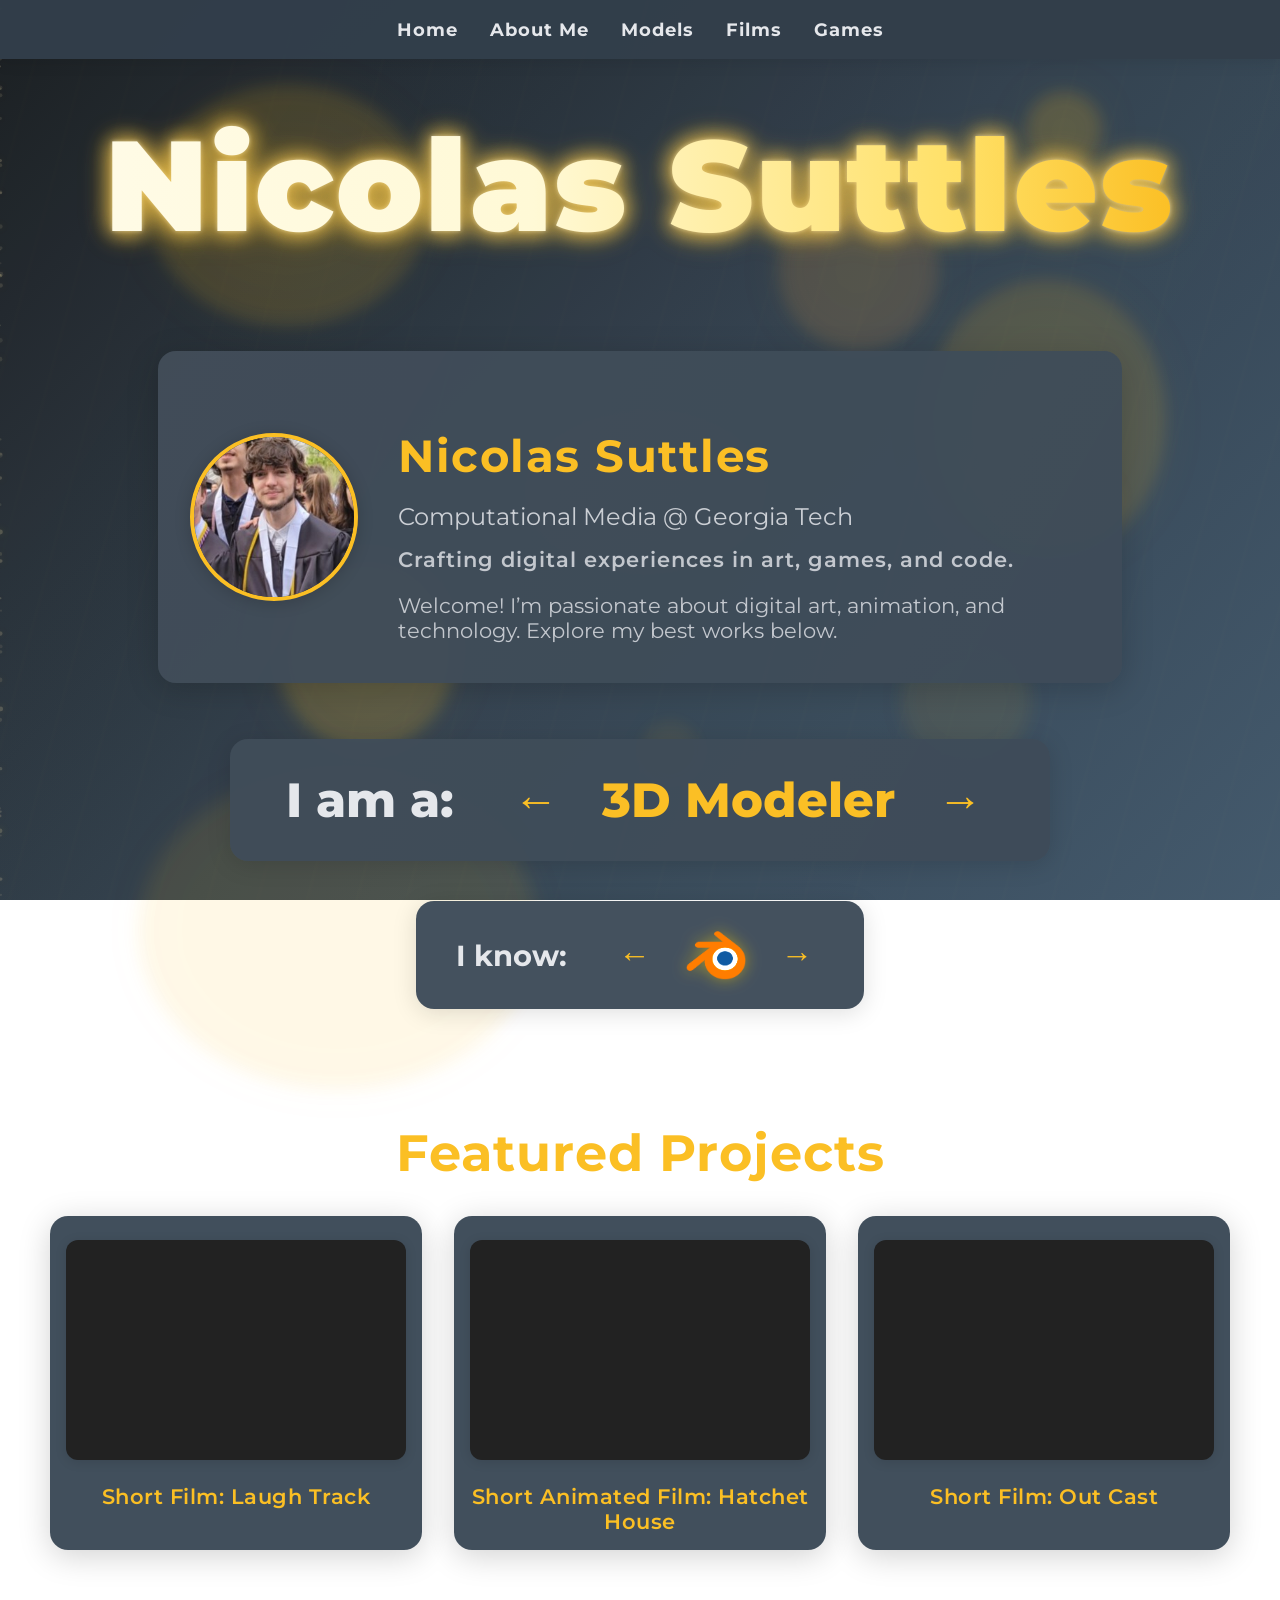
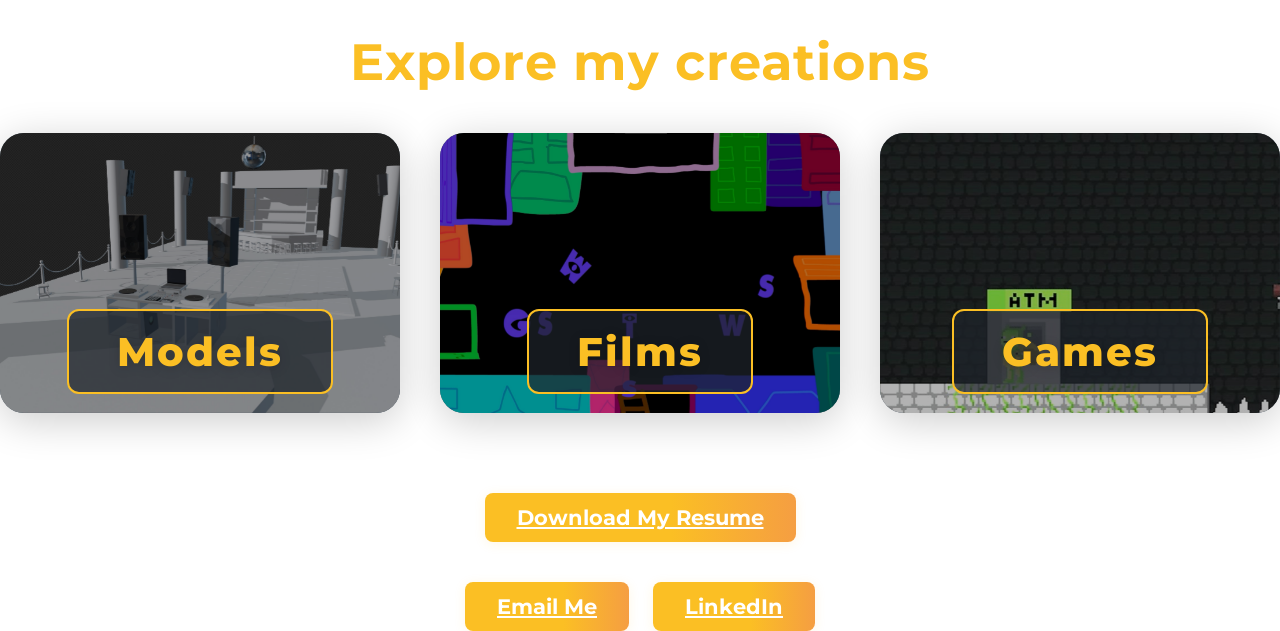
==== commit 10ce25de: "Update navigation links and enhance media sections across multiple pages; add new media items and im" ====
--- a/index.html
+++ b/index.html
@@ -31,7 +31,9 @@
         <nav>
             <a href="index.html">Home</a>
             <a href="about.html">About Me</a>
-            <a href="projects.html">Projects</a>
+            <a href="models.html">Models</a>
+            <a href="films.html">Films</a>
+            <a href="games.html">Games</a>
         </nav>
     </header>
     <!-- Hero Header -->
--- a/styles.css
+++ b/styles.css
@@ -471,32 +471,20 @@
     box-sizing: border-box;
 }
 
-.media-visual {
-    display: flex;
-    flex-direction: column;
-    align-items: center;
-    justify-content: center;
+.media-desc {
     width: 100%;
-    margin-bottom: 1.5rem;
-}
-
-.media-visual model-viewer {
-    width: 100%;
-    max-width: 700px;
-    height: 480px;
-    border-radius: 18px;
-    background: #222;
-    box-shadow: 0 2px 24px rgba(0,0,0,0.18);
-}
-
-@media (max-width: 900px) {
-    .media-list {
-        grid-template-columns: 1fr;
-    }
-    .media-visual model-viewer {
-        max-width: 98vw;
-        height: 320px;
-    }
+    text-align: left;
+    margin-top: 0.5rem;
+    padding-left: 0.5rem;
+    padding-right: 0.5rem;
+    box-sizing: border-box;
+}
+
+.media-desc h2,
+.media-desc p {
+    text-align: left;
+    margin-left: 0;
+    margin-right: 0;
 }
 
 /* I Know Section */
@@ -681,3 +669,362 @@
     0%   { transform: rotate(0deg);}
     100% { transform: rotate(360deg);}
 }
+
+/* About Section Styles */
+.about-main-card {
+    display: flex;
+    align-items: stretch;
+    justify-content: center;
+    max-width: 1100px;
+    margin: 5vh auto;
+    background: rgba(62, 76, 89, 0.98);
+    border-radius: 24px;
+    box-shadow: 0 8px 40px rgba(0,0,0,0.18);
+    padding: 3rem 2.5rem;
+    min-height: 400px;      /* Ensures card is always tall enough */
+    gap: 3rem;
+    z-index: 2;
+    position: relative;
+}
+
+.about-text {
+    flex: 1.1;
+    color: #e5e7eb;
+    font-size: 1.35rem;
+    font-weight: 500;
+    display: flex;
+    flex-direction: column;
+    justify-content: center;
+}
+
+.about-image-fader {
+    flex: 1;
+    display: flex;
+    align-items: stretch;
+    justify-content: center;
+    position: relative;
+    min-width: 320px;
+    min-height: 320px;      /* Ensures image is always visible */
+    /* Remove height: 100%; */
+}
+
+.about-fade-img {
+    position: absolute;
+    top: 0; left: 0;
+    width: 100%;
+    height: 100%;
+    object-fit: cover;
+    border-radius: 0 18px 18px 0;
+    border: none;
+    box-shadow: 0 2px 16px rgba(0,0,0,0.18);
+    opacity: 0;
+    transition: opacity 1s;
+    z-index: 1;
+}
+.about-fade-img.visible {
+    opacity: 1;
+    z-index: 2;
+}
+
+/* Quiz Section Styles */
+.about-quiz-card {
+    display: flex;
+    flex-direction: column;
+    align-items: center;
+    justify-content: center;
+    max-width: 1100px;
+    margin: 3vh auto 5vh auto;
+    background: rgba(62, 76, 89, 0.98);
+    border-radius: 24px;
+    box-shadow: 0 8px 40px rgba(0,0,0,0.18);
+    padding: 2.5rem 2rem;
+    min-height: 400px;
+    position: relative;
+    z-index: 2;
+}
+
+.quiz-content {
+    width: 100%;
+    text-align: center;
+}
+
+.quiz-content h2,
+.quiz-content h3 {
+    font-size: 2.4rem;
+    color: #fbbf24;
+    font-weight: 800;
+    margin-bottom: 1.2rem;
+    letter-spacing: 1.5px;
+    text-shadow: 0 2px 12px #fbbf2444, 0 0 8px #fffbe6aa;
+}
+
+.quiz-content p {
+    font-size: 1.45rem;
+    color: #e5e7eb;
+    margin-bottom: 2rem;
+    line-height: 1.5;
+    text-shadow: 0 1px 6px #161b2240;
+}
+
+.quiz-question {
+    animation: fadeInUp 0.7s cubic-bezier(.77,0,.18,1);
+}
+
+.quiz-answer, .quiz-results, .quiz-intro {
+    animation: fadeInUp 0.7s cubic-bezier(.77,0,.18,1);
+}
+
+@keyframes fadeInUp {
+    from { opacity: 0; transform: translateY(40px);}
+    to   { opacity: 1; transform: translateY(0);}
+}
+
+.quiz-choices {
+    display: grid;
+    grid-template-columns: 1fr 1fr;
+    gap: 1.2rem 2.2rem;
+    margin-bottom: 2.2rem;
+    align-items: center;
+    justify-items: center;
+}
+
+.quiz-choice {
+    font-size: 1.25rem;
+    font-weight: 700;
+    color: #fbbf24;
+    background: rgba(50,63,75,0.95);
+    border: 2px solid #fbbf24;
+    border-radius: 12px;
+    padding: 1rem 2.5rem;
+    cursor: pointer;
+    transition: background 0.2s, color 0.2s, border 0.2s, transform 0.18s;
+    box-shadow: 0 2px 12px rgba(251,191,36,0.10);
+    outline: none;
+}
+
+.quiz-choice.selected,
+.quiz-choice:focus {
+    background: linear-gradient(90deg, #fbbf24 60%, #f59e42 100%);
+    color: #222;
+    border: 2px solid #fff;
+    transform: scale(1.04);
+}
+
+.quiz-choice:hover:not(.selected) {
+    background: rgba(251,191,36,0.13);
+    color: #fff;
+    border: 2px solid #fbbf24;
+}
+
+#quiz-confirm-btn,
+#quiz-next-btn,
+#quiz-retry-btn,
+#quiz-begin-btn {
+    font-size: 1.3rem;
+    font-weight: 700;
+    color: #fff;
+    background: linear-gradient(90deg, #fbbf24 60%, #f59e42 100%);
+    border: none;
+    border-radius: 10px;
+    padding: 0.9rem 2.5rem;
+    margin-top: 1.2rem;
+    cursor: pointer;
+    box-shadow: 0 2px 12px rgba(251,191,36,0.12);
+    transition: background 0.3s, transform 0.18s;
+}
+
+#quiz-confirm-btn:disabled {
+    background: #b8b8b8;
+    color: #fff;
+    cursor: not-allowed;
+    opacity: 0.7;
+}
+
+#quiz-confirm-btn:not(:disabled):hover,
+#quiz-next-btn:hover,
+#quiz-retry-btn:hover,
+#quiz-begin-btn:hover {
+    background: linear-gradient(90deg, #f59e42 60%, #fbbf24 100%);
+    transform: scale(1.06);
+}
+
+.quiz-answer h3 {
+    font-size: 2.2rem;
+    margin-bottom: 0.7rem;
+    color: #fff;
+    text-shadow: 0 2px 12px #fbbf2444;
+}
+
+.quiz-results h2 {
+    font-size: 2.5rem;
+    color: #fbbf24;
+    margin-bottom: 1.2rem;
+    text-shadow: 0 2px 12px #fbbf2444;
+}
+
+.quiz-results p {
+    font-size: 1.5rem;
+    color: #e5e7eb;
+    margin-bottom: 2rem;
+}
+
+/* Timer in top right of quiz panel */
+.quiz-timer {
+    position: absolute;
+    top: 2rem;
+    right: 2rem;
+    display: flex;
+    flex-direction: column;
+    align-items: center;
+    z-index: 3;
+}
+
+.timer-svg-wrap {
+    position: relative;
+    width: 60px;
+    height: 60px;
+}
+
+#timer-seconds {
+    position: absolute;
+    top: 50%;
+    left: 50%;
+    transform: translate(-43%, -50%);
+    font-size: 2rem;
+    color: #fbbf24;
+    font-weight: bold;
+    pointer-events: none;
+    text-shadow: 0 2px 8px #222, 0 0 6px #fffbe6aa;
+    letter-spacing: 1px;
+    user-select: none;
+}
+
+/* Fade out animation for transitions */
+.fade-out {
+    animation: fadeOutDown 0.5s cubic-bezier(.77,0,.18,1) forwards;
+}
+@keyframes fadeOutDown {
+    to { opacity: 0; transform: translateY(40px);}
+}
+
+/* Responsive adjustments for mobile devices */
+@media (max-width: 900px) {
+    .about-main-card,
+    .about-quiz-card {
+        flex-direction: column;
+        padding: 1.2rem 0.5rem;
+        min-height: unset;
+        max-width: 98vw;
+        gap: 1.2rem;
+    }
+    .about-image-fader {
+        min-width: 100%;
+        min-height: 180px;
+        height: 220px;
+        border-radius: 0 0 18px 18px;
+    }
+    .about-fade-img {
+        border-radius: 0 0 18px 18px;
+    }
+    .about-text {
+        font-size: 1.1rem;
+        padding: 0.5rem 0.5rem;
+    }
+    .quiz-content h2,
+    .quiz-content h3 {
+        font-size: 1.5rem;
+    }
+    .quiz-content p {
+        font-size: 1.1rem;
+    }
+    .quiz-choices {
+        grid-template-columns: 1fr;
+        gap: 1rem;
+    }
+    .quiz-timer {
+        top: 1rem;
+        right: 1rem;
+        transform: scale(0.85);
+    }
+}
+
+@media (max-width: 600px) {
+    nav {
+        flex-direction: column;
+        gap: 1rem;
+    }
+    .about-main-card,
+    .about-quiz-card {
+        padding: 0.5rem 0.1rem;
+        border-radius: 12px;
+    }
+    .timer-svg-wrap {
+        width: 40px;
+        height: 40px;
+    }
+    #timer-seconds {
+        font-size: 1.1rem;
+    }
+}
+
+
+
+
+
+
+
+
+.films-page main,
+.films-page header,
+.films-page .media-list,
+.films-page .media-item {
+    position: relative;
+    z-index: 2;
+}
+
+/* Ensure content stays above backgrounds on models and games pages */
+.models-page main,
+.models-page header,
+.models-page .media-list,
+.models-page .media-item,
+.games-page main,
+.games-page header,
+.games-page .media-list,
+.games-page .media-item {
+    position: relative;
+    z-index: 2;
+}
+
+
+.media-item > .media-visual {
+    width: 100%;
+    display: flex;
+    justify-content: center;
+}
+
+.films-page .media-visual iframe,
+.films-page .media-visual video,
+.films-page .media-visual img,
+.films-page .media-visual .video-thumbnail {
+    width: 100%;
+    max-width: 100%;
+    aspect-ratio: 16 / 9;
+    height: auto;
+    border-radius: 18px;
+    background: #222;
+    box-shadow: 0 2px 24px rgba(0,0,0,0.18);
+    display: block;
+    margin: 0 auto 1.5rem auto;
+    object-fit: cover;
+    transition: box-shadow 0.3s;
+}
+
+@media (max-width: 600px) {
+    .films-page .media-visual iframe,
+    .films-page .media-visual video,
+    .films-page .media-visual img,
+    .films-page .media-visual .video-thumbnail {
+        max-width: 100vw;
+        height: auto;
+    }
+}
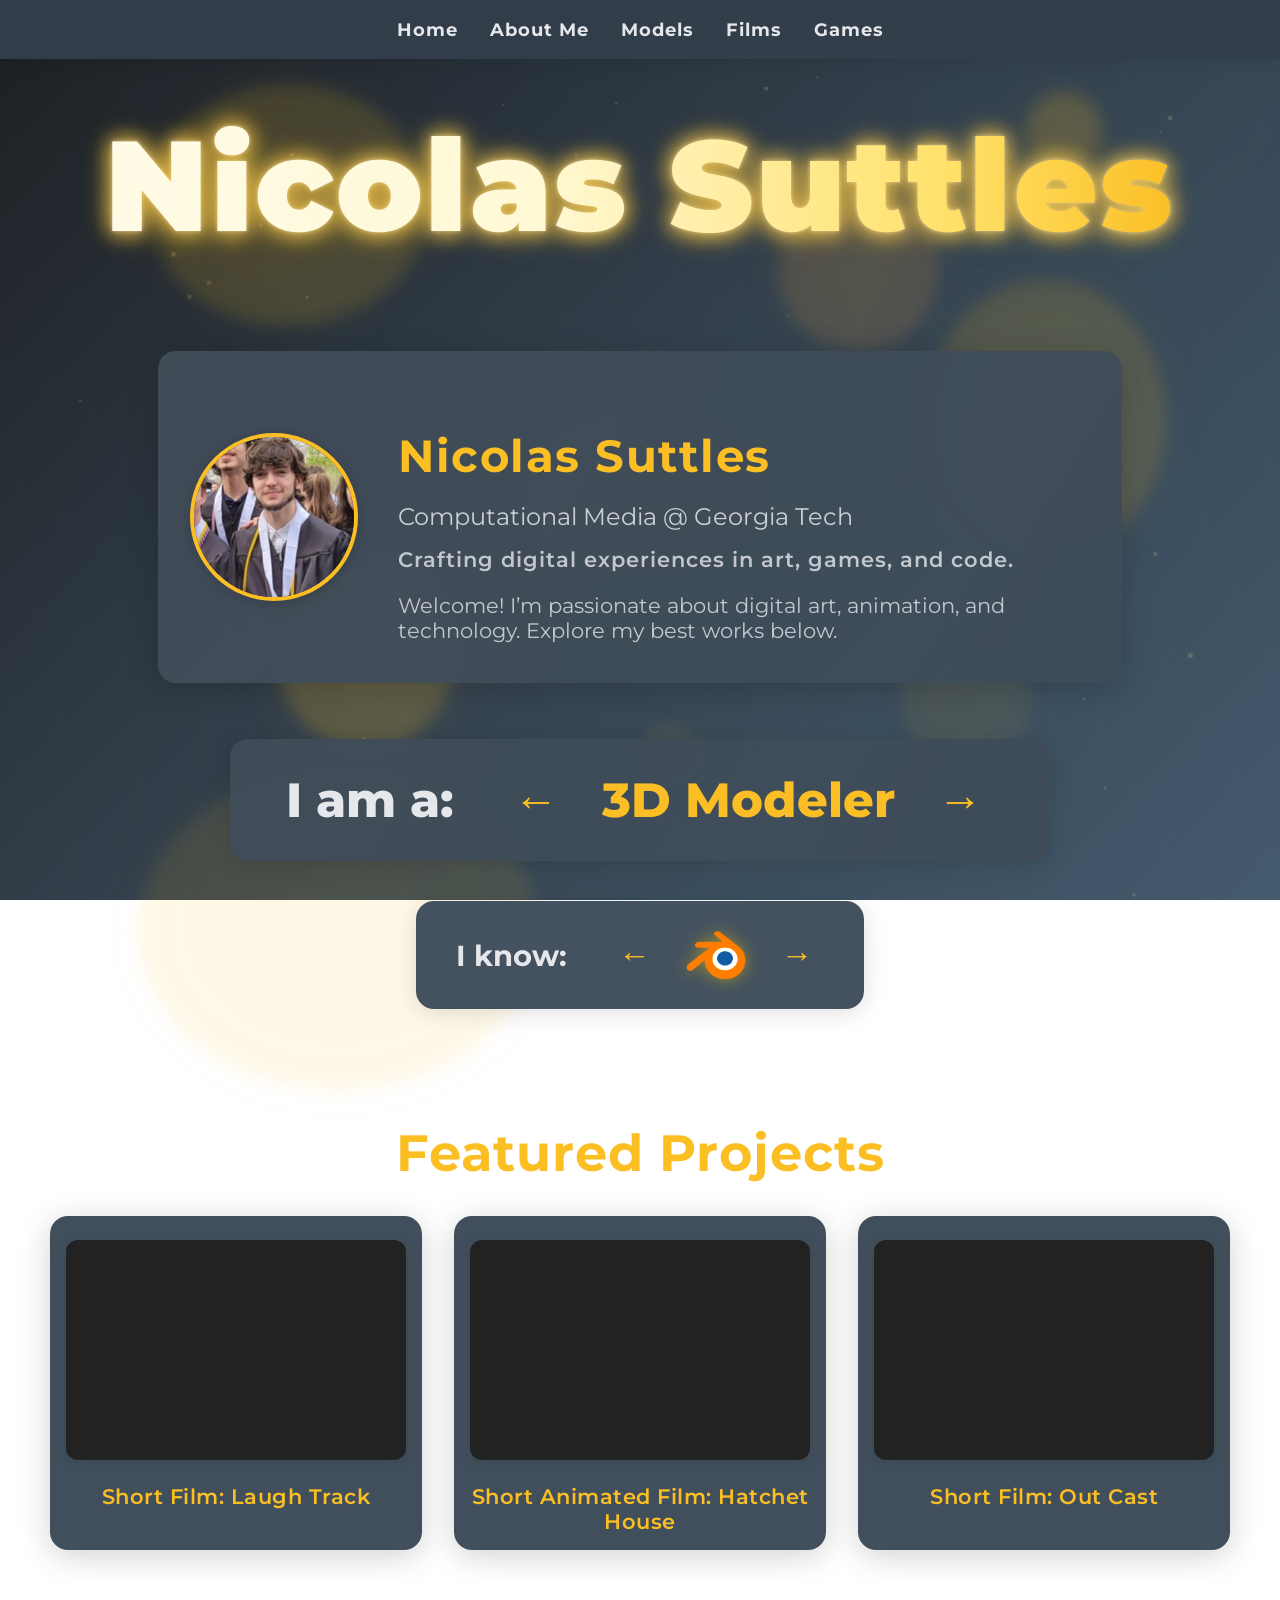
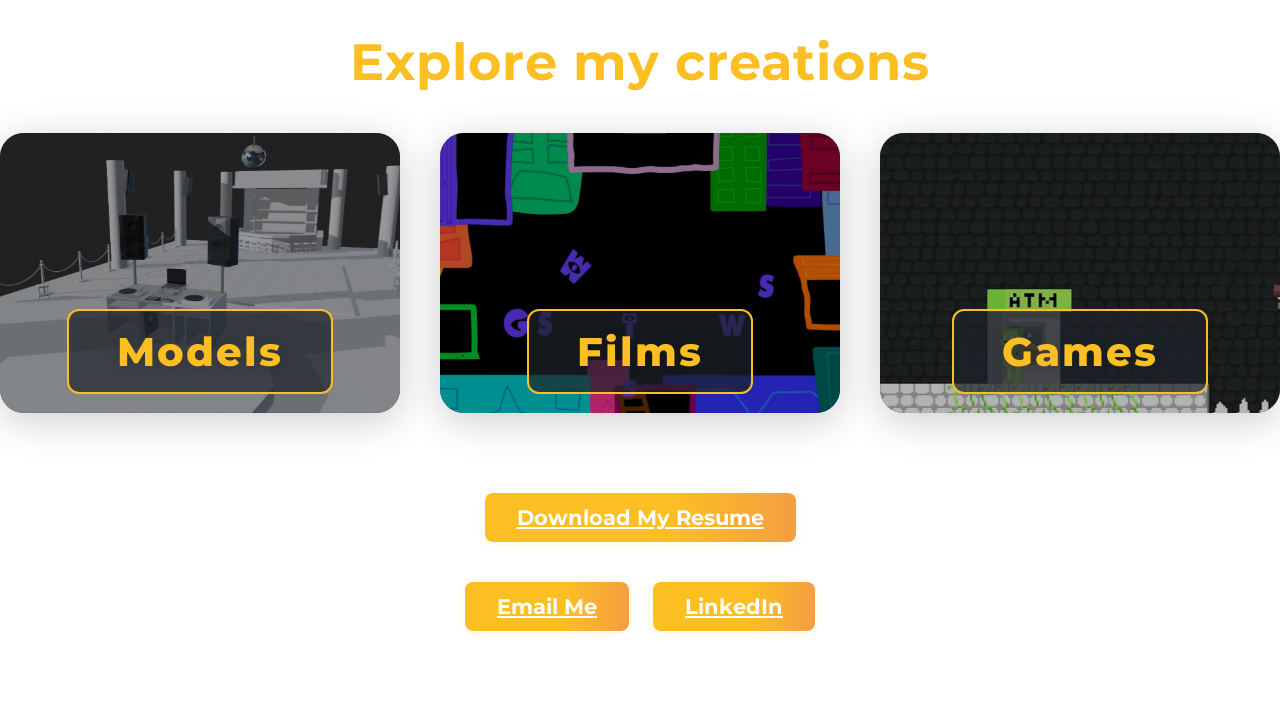
==== commit 1b680f6b: "Refactor code structure for improved readability and maintainability" ====
--- a/index.html
+++ b/index.html
@@ -8,7 +8,7 @@
     <script src="script.js" defer></script>
     <!-- Add these to your HTML file -->
 </head>
-<body>
+<body class ="home-page">
     <div class="animated-bg"></div>
     <div class="light-rays-bg"></div>
     <div class="texture-overlay"></div>
--- a/styles.css
+++ b/styles.css
@@ -967,13 +967,6 @@
     }
 }
 
-
-
-
-
-
-
-
 .films-page main,
 .films-page header,
 .films-page .media-list,
@@ -1019,6 +1012,23 @@
     transition: box-shadow 0.3s;
 }
 
+.models-page .media-visual model-viewer,
+.models-page .media-visual img,
+.models-page .media-visual video,
+.models-page .media-visual .model-thumbnail {
+    width: 100%;
+    max-width: 700px;   /* or your preferred value */
+    aspect-ratio: 1 / 1; /* or adjust for your models */
+    height: auto;
+    border-radius: 18px;
+    background: #222;
+    box-shadow: 0 2px 24px rgba(0,0,0,0.18);
+    display: block;
+    margin: 0 auto 1.5rem auto;
+    object-fit: cover;
+    transition: box-shadow 0.3s;
+}
+
 @media (max-width: 600px) {
     .films-page .media-visual iframe,
     .films-page .media-visual video,
@@ -1027,4 +1037,90 @@
         max-width: 100vw;
         height: auto;
     }
-}+}
+
+/* Games page: main game image styles */
+.games-page .game-thumb-link {
+    display: block;
+    width: 100%;
+    max-width: 480px;
+    margin: 0 auto;
+    border-radius: 22px;
+    overflow: hidden;
+    box-shadow: 0 4px 32px rgba(251,191,36,0.13), 0 2px 16px rgba(0,0,0,0.18);
+    border: 4px solid #fbbf24;
+    transition: box-shadow 0.3s, border-color 0.3s, transform 0.25s;
+}
+
+.games-page .game-thumb {
+    width: 100%;
+    display: block;
+    border-radius: 18px;
+    transition: transform 0.25s, filter 0.25s;
+    filter: brightness(0.98) saturate(1.1);
+}
+
+.games-page .game-thumb-link:hover,
+.games-page .game-thumb-link:focus {
+    box-shadow: 0 0 32px 8px #fbbf24cc, 0 4px 32px rgba(251,191,36,0.18);
+    border-color: #fffbe6;
+    transform: scale(1.045);
+}
+
+.games-page .game-thumb-link:hover .game-thumb,
+.games-page .game-thumb-link:focus .game-thumb {
+    transform: scale(1.06);
+    filter: brightness(1.08) saturate(1.25) drop-shadow(0 0 16px #fbbf2477);
+}
+
+.games-page .game-screens-row {
+    display: flex;
+    gap: 1rem;
+    margin-top: 1.2rem;
+    justify-content: center;   /* Center the screenshots horizontally */
+    align-items: center;
+    min-height: 160px;
+}
+
+.games-page .game-screen-thumb {
+    width: 90px;
+    height: 90px;
+    object-fit: cover;
+    border-radius: 10px;
+    border: 2px solid #fbbf24;
+    box-shadow: 0 2px 8px rgba(251,191,36,0.10);
+    transition: width 0.5s cubic-bezier(.77,0,.18,1), 
+                height 0.5s cubic-bezier(.77,0,.18,1), 
+                box-shadow 0.4s cubic-bezier(.77,0,.18,1), 
+                border-color 0.4s cubic-bezier(.77,0,.18,1), 
+                filter 0.4s cubic-bezier(.77,0,.18,1);
+    cursor: pointer;
+    filter: brightness(0.92) grayscale(0.2);
+}
+
+.games-page .game-screen-thumb.active,
+.games-page .game-screen-thumb:hover,
+.games-page .game-screen-thumb:focus {
+    width: 150px;
+    height: 150px;
+    box-shadow: 0 0 16px 4px #fbbf24cc, 0 2px 12px rgba(251,191,36,0.18);
+    border-color: #fffbe6;
+    z-index: 2;
+    filter: brightness(1.08) saturate(1.2);
+}
+
+.games-page main {
+    padding-bottom: 4rem;
+}
+
+.models-page main {
+    padding-bottom: 4rem;
+}
+
+.films-page main {
+    padding-bottom: 4rem;
+}
+
+.home-page main {
+    padding-bottom: 4rem;
+}
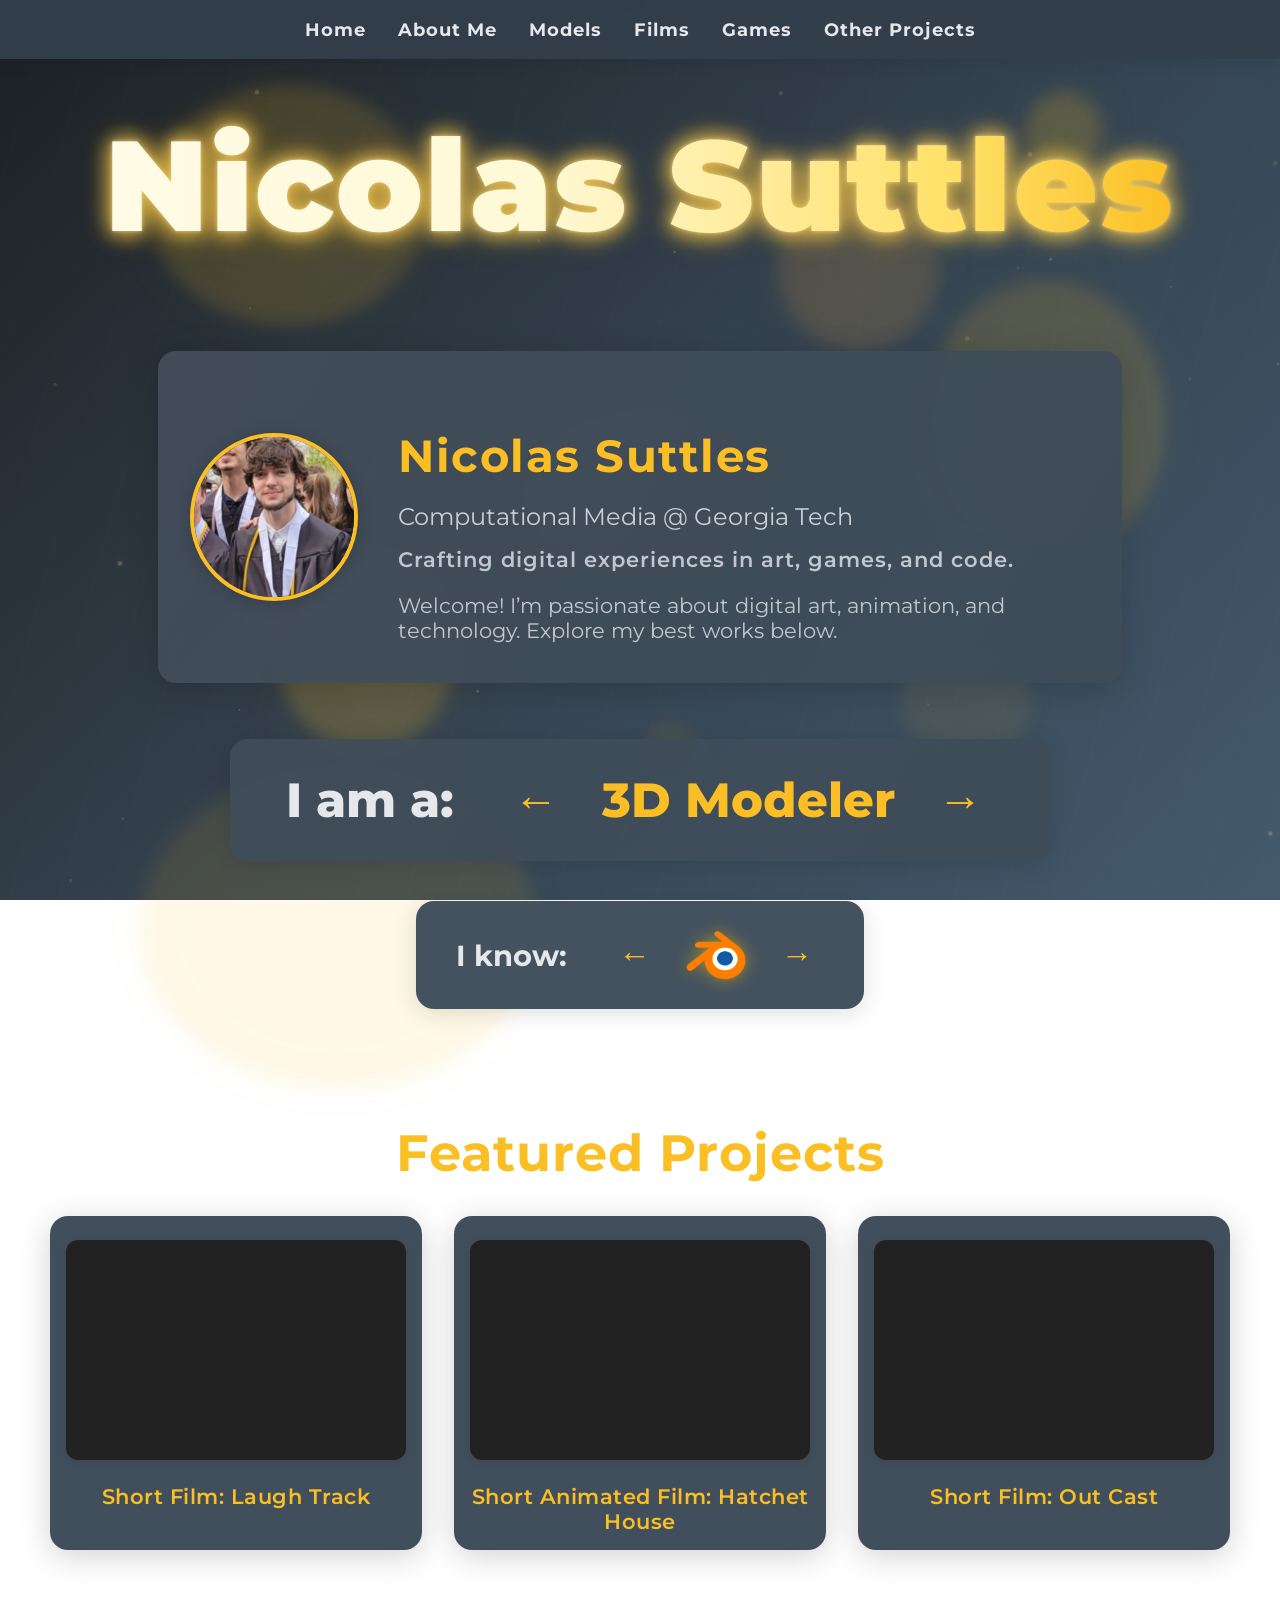
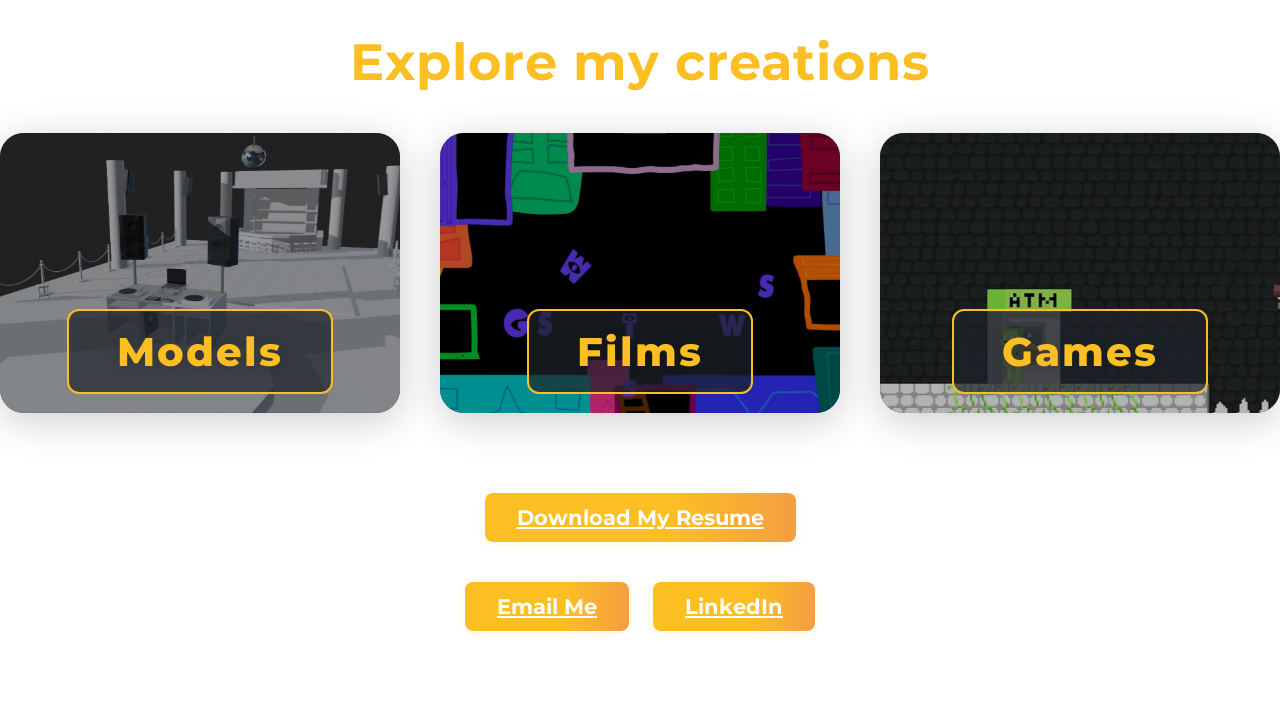
==== commit 3d8e838f: "changes" ====
--- a/index.html
+++ b/index.html
@@ -34,6 +34,7 @@
             <a href="models.html">Models</a>
             <a href="films.html">Films</a>
             <a href="games.html">Games</a>
+            <a href="other-projects.html">Other Projects</a>
         </nav>
     </header>
     <!-- Hero Header -->
@@ -127,4 +128,4 @@
         </section>
     </main>
 </body>
-</html>
+</html>
--- a/styles.css
+++ b/styles.css
@@ -1124,3 +1124,24 @@
 .home-page main {
     padding-bottom: 4rem;
 }
+
+/* Other Projects page */
+.other-project-block {
+    max-width: 1400px;
+    width: 95vw;
+    margin: 0 auto 4rem auto;
+}
+
+.subsection-title {
+    color: #fbbf24;
+    font-size: 2rem;
+    letter-spacing: 0.5px;
+    margin-bottom: 0.75rem;
+}
+
+.subsection-intro {
+    color: #e5e7eb;
+    max-width: 900px;
+    line-height: 1.6;
+    margin-bottom: 2rem;
+}
